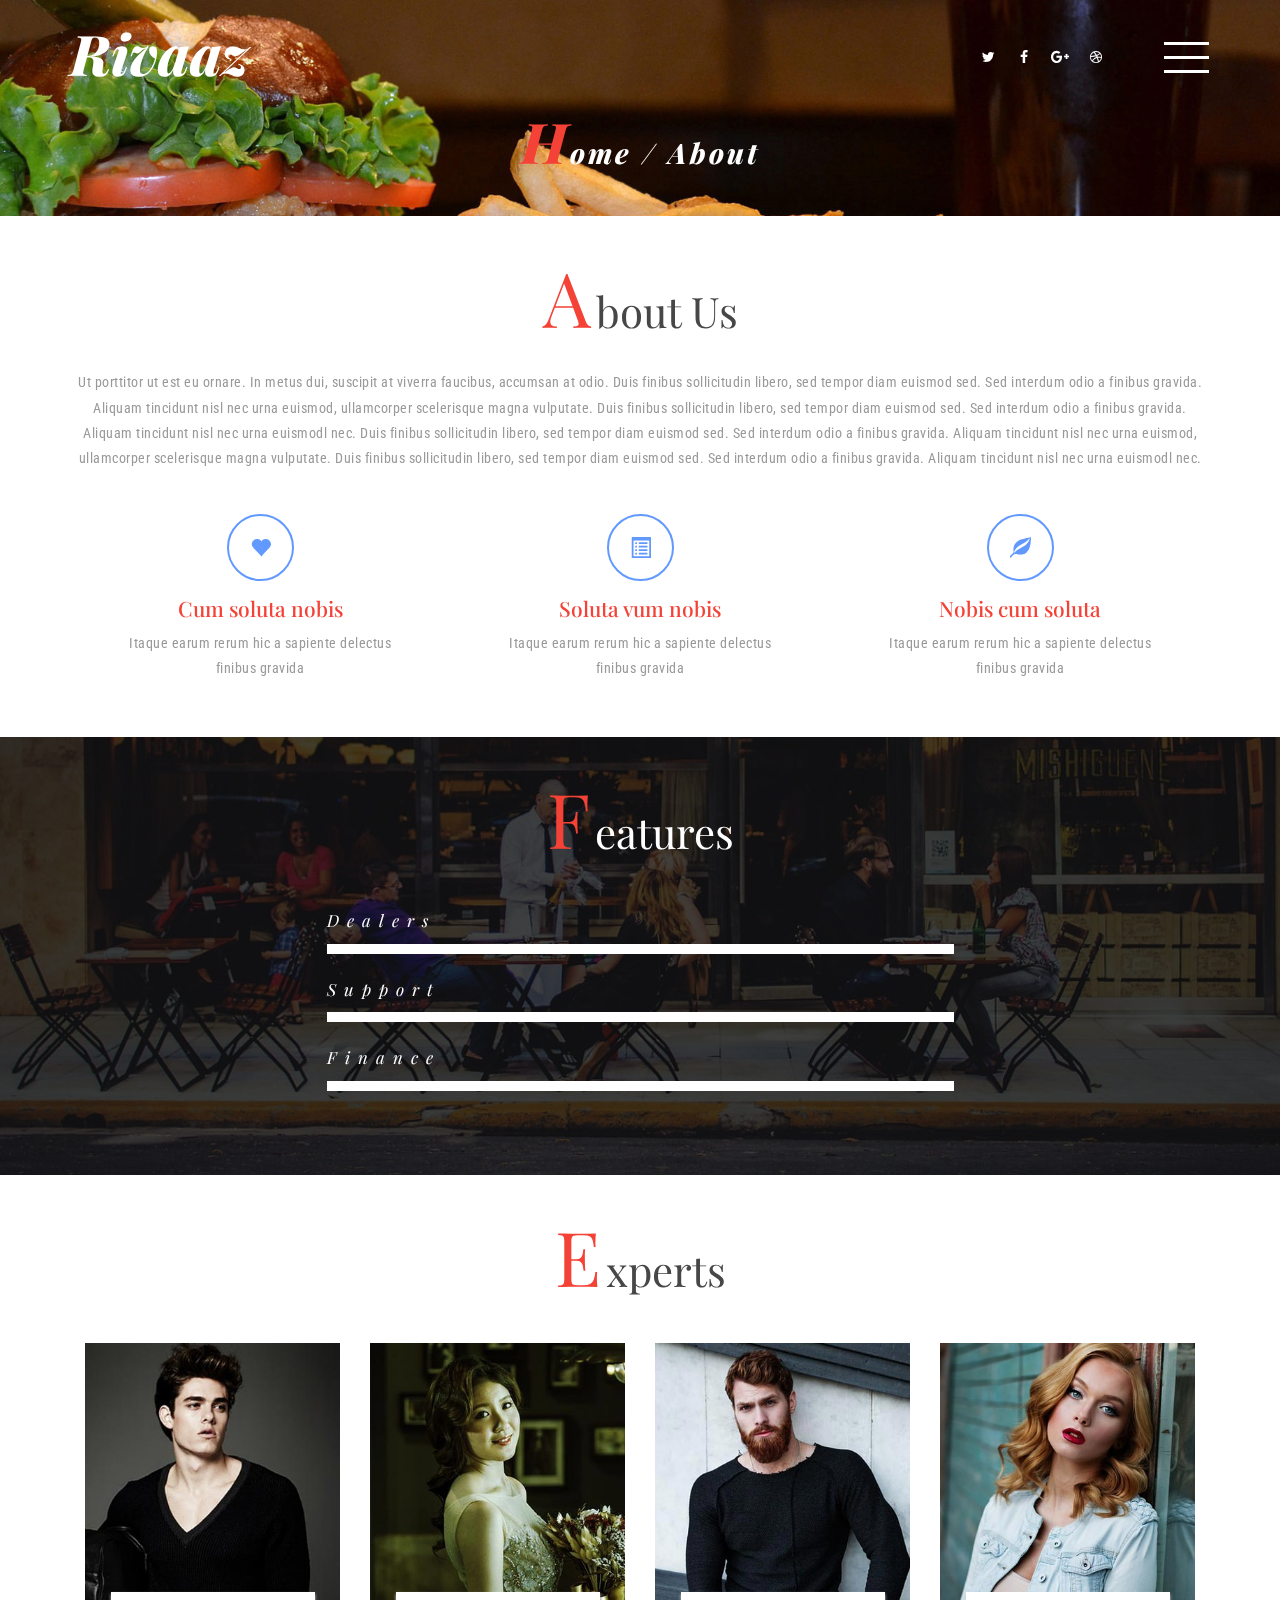
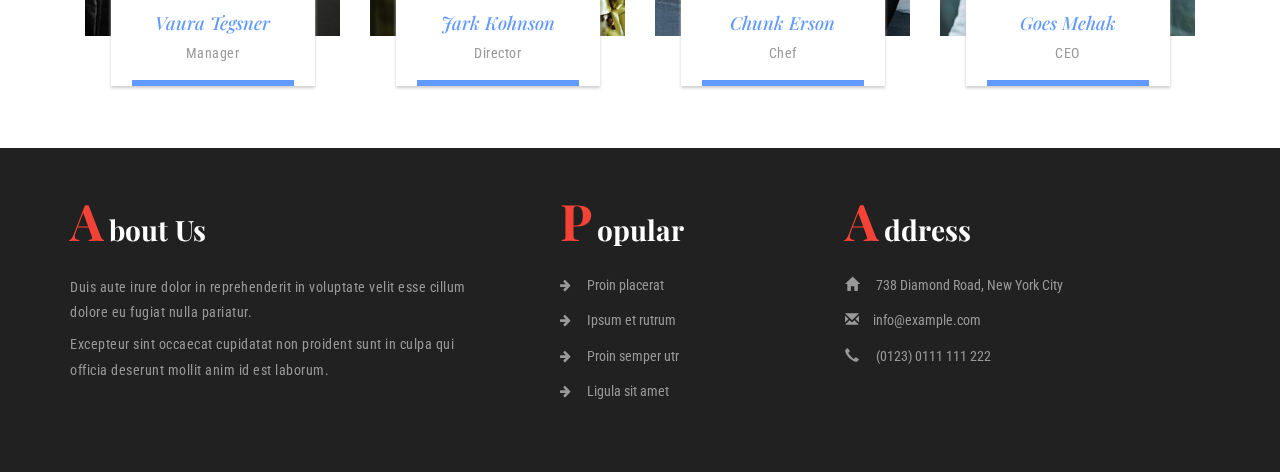
==== about.html @ 613845b3 "create pages" ====
<!DOCTYPE html>
<html lang="en">
	<head>
		<title>Welcome to Rivaaz Catering Services, | About :: Rivaaz</title>
		<meta name="viewport" content="width=device-width, initial-scale=1">
		<meta http-equiv="Content-Type" content="text/html; charset=utf-8" />
		<script type="application/x-javascript"> addEventListener("load", function() { setTimeout(hideURLbar, 0); }, false); function hideURLbar(){ window.scrollTo(0,1); } </script>

		<meta name="keywords" content="Catering Services Lucknow, Best Catering Services Lucknow, Indoor Catering Services Lucknow, Outdoor Catering Services lucknow Punjabi Food Caterers lucknow, Corporate Catering Services in lucknow, Best Catering Services, Indoor Catering Services, Outdoor Catering Services, Punjabi Food Caterers, Corporate Catering Services, Small Party Catering, Corporate Event Caterer, Small Party Catering Service in lucknow up" />
		<meta name="description" content="Best caterers in Lucknow - Rivaaz provides premium catering service in Lucknow. We are the finest catering service provider in Lucknow"/>
		<link rel="canonical" href="http://www.rivaaz.in/" />
		<meta name="twitter:card" content="summary_large_image" />
		<meta name="twitter:description" content="Best caterers in Lucknow, India - Rivaaz provides premium catering service in Lucknow, India. We are the finest catering service provider in Lucknow, India" />
		<meta name="twitter:title" content="Best Caterers Services in Lucknow | Rivaaz" />
				<!-- Custom Theme files -->
		<!-- Custom Theme files -->
		<link href="css/bootstrap.css" type="text/css" rel="stylesheet" media="all">
		<link href="css/style.css" type="text/css" rel="stylesheet" media="all">   
		<link href="css/font-awesome.css" rel="stylesheet"> <!-- font-awesome icons --> 
		<!-- //Custom Theme files --> 
		<!-- js -->
		<script src="js/jquery-2.2.3.min.js"></script>  
		<!-- //js -->
		<!-- web-fonts -->   
		<link href="//fonts.googleapis.com/css?family=Roboto+Condensed:300,300i,400,400i,700" rel="stylesheet">
		<link href="//fonts.googleapis.com/css?family=Playfair+Display:400,400i,700,700i,900,900i" rel="stylesheet">
		<!-- //web-fonts -->
	</head>
	<body> 
		<!-- banner -->
		<div class="banner">
			<!-- header -->
			<div class="header">
				<div class="container">
					<div class="logo">
						<h1><a href="index.html">Rivaaz</a></h1>
					</div> 
					<div class="menu">
						<a href="#" class="navicon"></a> 
						<div class="toggle"> 
							<ul class="toggle-menu">
								<li><a href="index.html"> Home</a></li>
								<li><a href="about.html" class="active"> About</a></li> 
								<li><a href="gallery.html"> Gallery</a></li> 
								<li><a href="codes.html"> Short Codes</a></li>
								<li><a href="icons.html"> Web Icons</a></li>
								<li><a href="contact.html"> Contact Us</a></li>
							</ul>
						</div> 
					</div>   
					<div class="social-w3licon">
						<a href="#" class="social-button twitter"><i class="fa fa-twitter"></i></a>
						<a href="#" class="social-button facebook"><i class="fa fa-facebook"></i></a> 
						<a href="#" class="social-button google"><i class="fa fa-google-plus"></i></a> 
						<a href="#" class="social-button dribbble"><i class="fa fa-dribbble"></i></a> 
					</div>
					<div class="clearfix"> </div>
				</div>
			</div>
			<!-- //header --> 
			<!-- banner-text -->
			<div class="banner-text w3labout-bnr"> 
				<div class="container">  
					<h2><a href="index.html">Home</a> / About</h2>   
				</div>
			</div>
			<!-- //banner-text -->
		</div>
		<!-- //banner -->   
		<!-- about -->
		<div class="about">
			<div class="container"> 
				<div class="w3ls-title"> 
					<h3 class="agileits-title">About us</h3>
				</div>
				<p class="about-w3text">Ut porttitor ut est eu ornare. In metus dui, suscipit at viverra faucibus, accumsan at odio. Duis finibus sollicitudin libero, sed tempor diam euismod sed. Sed interdum odio a finibus gravida. Aliquam tincidunt nisl nec urna euismod, ullamcorper scelerisque magna vulputate. 
				 Duis finibus sollicitudin libero, sed tempor diam euismod sed. Sed interdum odio a finibus gravida. Aliquam tincidunt nisl nec urna euismodl nec. 
				 Duis finibus sollicitudin libero, sed tempor diam euismod sed. Sed interdum odio a finibus gravida. Aliquam tincidunt nisl nec urna euismod, ullamcorper scelerisque magna vulputate. 
				 Duis finibus sollicitudin libero, sed tempor diam euismod sed. Sed interdum odio a finibus gravida. Aliquam tincidunt nisl nec urna euismodl nec.</p>
				<div class="services-row-agileinfo">
					<div class="col-sm-4 col-xs-4 services-w3grid">
						<span class="glyphicon glyphicon-heart hi-icon" aria-hidden="true"></span>
						<h5>Cum soluta nobis</h5>
						<p>Itaque earum rerum hic a sapiente delectus finibus gravida</p>
					</div>
					<div class="col-sm-4 col-xs-4 services-w3grid">
						<span class="glyphicon glyphicon-list-alt hi-icon" aria-hidden="true"></span>
						<h5>Soluta vum nobis</h5>
						<p>Itaque earum rerum hic a sapiente delectus finibus gravida</p>
					</div>
					<div class="col-sm-4 col-xs-4 services-w3grid">
						<span class="glyphicon glyphicon-leaf hi-icon" aria-hidden="true"></span>
						<h5>Nobis cum soluta</h5>
						<p>Itaque earum rerum hic a sapiente delectus finibus gravida</p>
					</div> 
					<div class="clearfix"> </div>
				</div> 
			 </div>
		</div>
		<!-- //about -->
		<!-- features -->
		<div class="features wthree-sub jarallax">
			<div class="container">   
				<div class="w3ls-title"> 
					<h3 class="agileits-title w3title2">Features</h3>
				</div>
				<div class='bar_group'>
					<div class='bar_group__bar thin elastic' label='dealers' value='230'></div>
					<div class='bar_group__bar thin elastic' label='support' value='130'></div>
					<div class='bar_group__bar thin elastic' label='Finance' value='160'></div>
				</div>   
			</div> 
		</div>
		<!-- //features --> 
		<!-- about-team -->
		<div class="about team">		
			<div class="container">    
				<div class="w3ls-title"> 
					<h3 class="agileits-title">Experts</h3>
				</div>
				<div class="team-row-agileinfo">
					<div class="col-md-3 col-sm-6 col-xs-6 team-grids">
						<div class="thumbnail team-agileits">
							<img src="images/t5.jpg" class="img-responsive" alt=""/>
							<div class="w3agile-caption">
								<h4>Vaura Tegsner</h4>
								<p>Manager</p> 
								<div class="social-w3licon">
									<a href="#" class="social-button twitter"><i class="fa fa-twitter"></i></a>
									<a href="#" class="social-button facebook"><i class="fa fa-facebook"></i></a> 
									<a href="#" class="social-button google"><i class="fa fa-google-plus"></i></a>  
								</div> 	
							</div> 
						</div>
					</div>
					<div class="col-md-3 col-sm-6 col-xs-6 team-grids">
						<div class="thumbnail team-agileits">
							<img src="images/t6.jpg" class="img-responsive" alt=""/>
							<div class="w3agile-caption">
								<h4>Jark Kohnson</h4>
								<p>Director</p>
								<div class="social-w3licon">
									<a href="#" class="social-button twitter"><i class="fa fa-twitter"></i></a>
									<a href="#" class="social-button facebook"><i class="fa fa-facebook"></i></a> 
									<a href="#" class="social-button google"><i class="fa fa-google-plus"></i></a>  
								</div> 	
							</div> 
						</div>
					</div>
					<div class="col-md-3 col-sm-6 col-xs-6 team-grids">
						<div class="thumbnail team-agileits">
							<img src="images/t7.jpg" class="img-responsive" alt=""/>
							<div class="w3agile-caption">
								<h4>Chunk Erson</h4>
								<p>Chef</p>						
								<div class="social-w3licon">
									<a href="#" class="social-button twitter"><i class="fa fa-twitter"></i></a>
									<a href="#" class="social-button facebook"><i class="fa fa-facebook"></i></a> 
									<a href="#" class="social-button google"><i class="fa fa-google-plus"></i></a>  
								</div> 	
							</div> 
						</div>
					</div>
					<div class="col-md-3 col-sm-6 col-xs-6 team-grids">
						<div class="thumbnail team-agileits">
							<img src="images/t8.jpg" class="img-responsive" alt=""/>
							<div class="w3agile-caption">
								<h4>Goes Mehak</h4>
								<p>CEO</p>	
								<div class="social-w3licon">
									<a href="#" class="social-button twitter"><i class="fa fa-twitter"></i></a>
									<a href="#" class="social-button facebook"><i class="fa fa-facebook"></i></a> 
									<a href="#" class="social-button google"><i class="fa fa-google-plus"></i></a>  
								</div> 
							</div> 
						</div>
					</div>
					<div class="clearfix"> </div>
				</div>
			</div>
		</div>
		<!-- //about-team -->  
		<!-- footer -->
		<div class="footer">
			<div class="container">
				<div class="col-md-5 col-sm-5 agileinfo_footer_grid">
					<h3 class="agileits-title">About Us</h3>
					<p>Duis aute irure dolor in reprehenderit in voluptate velit esse cillum dolore eu 
						fugiat nulla pariatur. <span>Excepteur sint occaecat cupidatat non proident 
						sunt in culpa qui officia deserunt mollit anim id est laborum.</span></p>
				</div>
				<div class="col-md-3 col-sm-3 agileinfo_footer_grid mid-w3l nav2">
					<h3 class="agileits-title">Popular</h3>
					<ul>
						<li><a href="#myModal" data-toggle="modal"><i class="fa fa-arrow-right"></i> Proin placerat</a></li>
						<li><a href="#myModal" data-toggle="modal"><i class="fa fa-arrow-right"></i> Ipsum et rutrum</a></li>
						<li><a href="#myModal" data-toggle="modal"><i class="fa fa-arrow-right"></i> Proin semper utr</a></li>
						<li><a href="#myModal" data-toggle="modal"><i class="fa fa-arrow-right"></i> Ligula sit amet</a></li>
					</ul>
				</div>
				<div class="col-md-4 col-sm-4 agileinfo_footer_grid">
					<h3 class="agileits-title">Address</h3>
					<ul>
						<li><span class="glyphicon glyphicon-home" aria-hidden="true"></span> 738 Diamond Road, New York City</li>
						<li><span class="glyphicon glyphicon-envelope" aria-hidden="true"></span><a href="mailto:info@example.com">info@example.com</a></li>
						<li><span class="glyphicon glyphicon-earphone" aria-hidden="true"></span> (0123) 0111 111 222</li>
					</ul>
				</div> 
				<div class="clearfix"> </div>
				<!-- <div class="w3agile_footer_copy">
					<p>© 2017 Dine. All rights reserved | Design by <a href="http://w3layouts.com/" target="_blank">W3layouts.</a></p>
				</div> -->
			</div>
		</div>
		<!-- //footer -->
		<!-- modal-about -->
		<div class="modal bnr-modal fade" id="myModal" tabindex="-1" role="dialog">
			<div class="modal-dialog" role="document">
				<div class="modal-content">
					<div class="modal-header">
						<button type="button" class="close" data-dismiss="modal" aria-label="Close"><span aria-hidden="true">&times;</span></button>						
					</div> 
					<div class="modal-body modal-spa">
						<img src="images/g2.jpg" class="img-responsive" alt=""/>
						<div class="modal-w3lstext">
							<h4>Blanditiis deleniti</h4>
							<p>Lorem ipsum dolor sit amet, consectetur adipiscing elit. Cras rutrum iaculis enim, non convallis felis mattis at. Donec fringilla lacus eu pretium rutrum. Cras aliquet congue ullamcorper. Etiam mattis eros eu ullamcorper volutpat. Proin ut dui a urna efficitur varius. uisque molestie cursus mi et congue consectetur adipiscing elit cras rutrum iaculis enim, Lorem ipsum dolor sit amet, non convallis felis mattis at. Maecenas sodales tortor ac ligula ultrices dictum et quis urna. Etiam pulvinar metus neque, eget porttitor massa vulputate in. Fusce lacus purus, pulvinar ut lacinia id, sagittis eumi.</p>
						</div> 
					</div> 
				</div>
			</div>
		</div>
		<!-- //modal-about -->  
		<!-- bars-js -->   
		<script src="js/bars.js"></script>
		<!-- //bars-js --> 
		<!-- menu-js -->
		<script>
			$('.navicon').on('click', function (e) {
			  e.preventDefault();
			  $(this).toggleClass('navicon--active');
			  $('.toggle').toggleClass('toggle--active');
			});
		</script> 
		<!-- //menu-js -->
		<!-- jarallax -->  
		<script src="js/SmoothScroll.min.js"></script> 
		<script src="js/jarallax.js"></script> 
		<script type="text/javascript">
			/* init Jarallax */
			$('.jarallax').jarallax({
				speed: 0.5,
				imgWidth: 1366,
				imgHeight: 768
			})
		</script>  
		<!-- //jarallax --> 
		<!-- start-smooth-scrolling --> 
		<script type="text/javascript" src="js/move-top.js"></script>
		<script type="text/javascript" src="js/easing.js"></script>	
		<script type="text/javascript">
				jQuery(document).ready(function($) {
					$(".scroll").click(function(event){		
						event.preventDefault();
				
				$('html,body').animate({scrollTop:$(this.hash).offset().top},1000);
					});
				});
		</script>
		<!-- //end-smooth-scrolling -->	 
		<!-- smooth-scrolling-of-move-up -->
		<script type="text/javascript">
			$(document).ready(function() {
				/*
				var defaults = {
					containerID: 'toTop', // fading element id
					containerHoverID: 'toTopHover', // fading element hover id
					scrollSpeed: 1200,
					easingType: 'linear' 
				};
				*/
				
				$().UItoTop({ easingType: 'easeOutQuart' });
				
			});
		</script>
		<!-- //smooth-scrolling-of-move-up -->  		
		<!-- Bootstrap core JavaScript
	    ================================================== -->
	    <!-- Placed at the end of the document so the pages load faster -->
	    <script src="js/bootstrap.js"></script>
	</body>
</html>
---- css/style.css ----
/*--
Author: W3layouts
Author URL: http://w3layouts.com
License: Creative Commons Attribution 3.0 Unported
License URL: http://creativecommons.org/licenses/by/3.0/
--*/
body{
	margin:0;
	font-family: 'Roboto Condensed', sans-serif; 
	background: #fff;  
}
body a{
	transition: 0.5s all;
	-webkit-transition: 0.5s all;
	-moz-transition: 0.5s all;
	-o-transition: 0.5s all;
	-ms-transition: 0.5s all;
	text-decoration:none;
	outline:none;
}
h1,h2,h3,h4,h5,h6{
	margin:0; 
	font-family: 'Playfair Display', serif;
}
p{
	margin:0;
}
ul,label{
	margin:0;
	padding:0;
}
body a:hover,body a:focus{
	text-decoration:none;
	outline: none;
} 
/*-- banner --*/  
.banner{ 
	background:url(../images/1.jpg)no-repeat center center;
	-webkit-background-size:cover;
	-moz-background-size:cover;
	background-size:cover;    
	position:relative;
} 
.header {
    padding-top:2.5em;
}
.header .container { 
    position: relative;
}
.menu, .social-w3licon {
    margin-top: 1em;
}
/*-- menu-navigation --*/
.menu {
    position: absolute;
    z-index: 9999;
    right: 15px;
}
.menu .navicon {
    background: transparent;
    position: relative;
    height: 46px;
    width: 46px;
    display: block;
    z-index: 9999;
    -webkit-transition: linear 0.5s all;
    -moz-transition: linear 0.5s all;
	-ms-transition: linear 0.5s all;
	-o-transition: linear 0.5s all;
    transition: linear 0.5s all;
	outline: none;
}
.menu .navicon:before, .menu .navicon:after {
	background: #fff;
	-webkit-backface-visibility: hidden;
	backface-visibility: hidden;
	content: "";
	height: 3px;
	left: 0;
	-webkit-transition: 0.8s ease;
	-moz-transition: 0.8s ease;
	-o-transition: 0.8s ease;
	-ms-transition: 0.8s ease;
	transition: 0.8s ease;
	width: 45px;
} 
.menu .navicon:before {
	-moz-box-shadow: #fff 0 14px 0 0;
	-o-box-shadow: #fff 0 14px 0 0;
	-ms-box-shadow: #fff 0 14px 0 0;
	-webkit-box-shadow: #fff 0 14px 0 0;
	box-shadow: #fff 0 14px 0 0;
	position: absolute;
	top: 0;
} 
.menu .navicon:after {
	position: absolute;
	top: 28px;
} 
.menu .navicon--active { 
	-webkit-transition: linear 0.5s all;
	-moz-transition: linear 0.5s all; 
	-moz-transition: linear 0.5s all; 
	-o-transition: linear 0.5s all;
	transition: linear 0.5s all;
} 
.menu .navicon--active:before {
	-moz-box-shadow: transparent 0 0 0 0;
	-ms-box-shadow: transparent 0 0 0 0;
	-o-box-shadow: transparent 0 0 0 0;
	-webkit-box-shadow: transparent 0 0 0 0;
	box-shadow: transparent 0 0 0 0;
	top: 15px;
	-webkit-transform: rotate(225deg);
	-ms-transform: rotate(225deg);
	-moz-transform: rotate(225deg);
	-o-transform: rotate(225deg);
	transform: rotate(225deg);
}
.menu .navicon--active:after {
	top: 15px;
	-webkit-transform: rotate(315deg);
	-ms-transform: rotate(315deg);
	-moz-transform: rotate(315deg);
	-o-transform: rotate(315deg);
	transform: rotate(315deg);
} 
.menu .toggle {
    display: block;
    position: absolute;
	right: 0;
    width: 250px;
    background-color: #FFF;
    padding: 2em 3em;
    opacity: 0;
    -webkit-transition: ease 0.5s all;
    -moz-transition: ease 0.5s all;
    transition: ease 0.5s all;
    -webkit-transform: translateY(-200%);
    -moz-transform: translateY(-200%);
    -o-transform: translateY(-200%);
    -ms-transform: translateY(-200%);
    -ms-transform: translateY(-200%);
    transform: translateY(-200%);
    z-index: 99999;
    -webkit-box-shadow: 0px 0px 7px #696868;
    -moz-box-shadow: 0px 0px 7px #696868;
    box-shadow: 0px 0px 7px #696868;
}
.menu .toggle--active { 
	opacity: 1;
	-webkit-transition: 0.5s all;
	-moz-transition: 0.5s all; 
	transition: 0.5s all;
	-webkit-transform: translateY(0);
	-ms-transform: translateY(0);
	-o-transform: translateY(0);
	-moz-transform: translateY(0);
	transform: translateY(0); 
} 
.menu .toggle-menu li {
    display: block;
    margin: 10px auto;
    text-align: center;
}
.menu .toggle-menu li a {
    text-decoration: none;
    color: #333;
    display: inline-block;
    text-align: center;
    font-size: 1.2em;
    text-transform: uppercase; 
    -webkit-transition:0.5s all;
    -moz-transition:0.5s all;
    transition:0.5s all;
    font-weight: 400;
    padding: 5px 0;
    margin: 0 auto;
}  
.menu .toggle-menu li a:hover,.menu .toggle-menu li a.active{
	color:#6199ff;
	border-bottom-color:#20B2AA;
	-webkit-transition: 0.5s all;
	-moz-transition: 0.5s all; 
	transition: 0.5s all;
	-webkit-transform: scale(1.2);
	-ms-transform: scale(1.2);
	-moz-transform: scale(1.2);
	-o-transform: scale(1.2);
	transform: scale(1.2);
	font-weight: 700;
}
/*-- //menu-navigation --*/
.logo {
    float: left;
    text-align: center; 
}
.logo h1 {
    font-size: 4em;
    color: #fff;
    font-style: italic;
    font-weight: 800;
}
.logo h1 a,.logo h1 a:hover{
    color: #FFFFFF;
	text-decoration: none;
	outline:none;
} 
/*-- social-icons --*/
.social-w3licon {
    float: right;
	margin-right: 7em;
} 
.social-w3licon a {
    font-size: 1em;
    color: #fff;
    margin: 0 0.1em;
    display: inline-block;
    -webkit-transition: .5s all;
    -moz-transition: .5s all;
    transition: .5s all;
    width: 30px;
    height: 30px;
    line-height: 2.1em;
    border: 1px dashed transparent;
    text-align: center;
}
.social-w3licon a:hover {
	border-color: #fff;
	-webkit-border-radius: 50%;
	-moz-border-radius: 50%; 
    border-radius: 50%;
}
/*-- //social-icons --*/ 
/*-- banner-text --*/ 
.banner-text {
    padding:13em 0 18em;
    text-align: center;
}
.banner-w3lstext {
    margin: 0 auto;
    display: inline-block;
    padding: 2em;
    background: rgba(0, 0, 0, 0.73);
} 
.banner-text h2 {
    font-size: 6em;
    color: #fff;
    text-align: center;
    font-style: italic;
    font-weight: 800;
    position: relative;
    letter-spacing: 3px;
    line-height: 1.5em;
}
.banner-text h2 span {
    font-size: .2em;
    color: #fff;
    font-style: italic;
    font-weight: 300;
    letter-spacing: 7px;
    position: absolute;
    top: -13%;
    right: 6%;
    font-family: 'Playfair Display', serif;
}
.banner-text h2:after {
    content: '';
    background: url(../images/line.png)repeat 0px 0px;
    background-size: 52%;
    width: 100%;
    height: 5px;
    position: absolute;
    bottom: -8px;
    left: 0;
    display: block;
}  
.banner-text h2:first-letter {
    font-size: 2em;
    color: #fff;
    margin-right: -20px;
} 
.banner-text p {
    font-size: 0.9em;
    color: #fff;
    text-align: center;
    line-height: 2em;
    margin: 2em 0 0;
    font-weight: 300;
    letter-spacing: 2px;
}
/*-- //banner --*/  
/*-- welcome--*/
.welcome-grid{
	padding:0;
}
p { 
    color: #999; 
    font-size: 1em;
    letter-spacing: 0.5px; 
	line-height: 1.8em;
}
.welcome-grid-left {
    padding: 5em 0 6em;
}
.welcome-grid-left h3{
	font-size:2.5em;
	color:#474747;
	margin:0;
	line-height:1.5em;
	text-transform:capitalize;
}
.welcome-grid-left h3 span {
    color: #F44336;
} 
.welcome-grid-left p{
	margin:1em 0 1.5em; 
	width: 70%;
}
.more a {
    padding: .7em 2em;
    border: 1px solid #6199ff;
    font-size: 1em;
    color: #6199ff;
    text-decoration: none;
	display: inline-block;
}
.more a:hover {
    color: #fff;
    background: #6199ff;
}
/*-- reservation --*/
.agileits_reservation {
    margin: -5em auto 0;
    z-index: 999;
    background: #fff;
    padding: 3em;
	-webkit-box-shadow: 0px 1px 8px 0px rgba(24, 24, 23, 0.42);
	-moz-box-shadow: 0px 1px 8px 0px rgba(24, 24, 23, 0.42); 
    box-shadow: 0px 1px 8px 0px rgba(24, 24, 23, 0.42);
}
.agileits_reservation input[type="text"], select#country, select#country1, .phone_email1 input[type="email"] {
    width: 100%;
    color: #9F9F9F;
    font-size: 1em;
    padding: 10px 10px 10px 35px;
    outline: none;
    background: #F8F8F8;
    border: 1px solid #ccc;
}
.phone_email1{
	float:right;
}
.phone_email{
	float:left;
}
.phone_email,.phone_email1{
	width:48.5%;
	margin: 1.8em 0;
} 
.cuisine,.book_date,.section_room,.phone_email,.phone_email1 {
    position: relative;
}
.span1_of_1{
	float: left;
	list-style:none;
	width:30.9%;
}
.span1_of_1:nth-child(2) {
    margin: 0 1em;
}
.agileits_reservation span.glyphicon{
    position: absolute;
    color: #555;
    font-size: 0.9em;
    top: 1.2em;
    left: 1em;
}
.date_btn{
	margin:2em 0 0;
}
.date_btn input[type="submit"] {
    text-transform: capitalize;
    width: 100%;
    background: #6199ff;
    color: #ffffff;
    padding: 12px 0;
    border: none;
    font-size: 1em;
    outline: none;
    font-weight: 600;
    font-family: 'Playfair Display', serif;
    letter-spacing: 4px;
	-webkit-transition:.5s all;
	-moz-transition:.5s all; 
	transition:.5s all;
}
.date_btn input[type="submit"]:hover{
	background: #212121;
	color:#fff;
}   
/*-- //reservation --*/
/*-- //welcome--*/
/*-- about--*/
.about, .menu-form,.footer,.features,.team,.codes,.contact,.gallery{
    padding: 5em 0;
}
.w3ls-title {
    text-align: center;
}
h3.agileits-title {
    font-size: 3em;
    color: #474747;
    text-align: center;
    font-weight: 400;
    position: relative;
    margin-bottom: 0.8em;
    display: inline-block;
	text-transform:capitalize;
	line-height: 1.2em;
}
h3.agileits-title:first-letter {
    font-size: 1.8em;
    color: #F44336;
    margin-right:5px;
    font-style: inherit;
}
p.about-w3text {
    text-align: center;  
} 
/*-- services --*/
.services-row-agileinfo {
    margin-top: 3em;
	text-align:center;
}
.services-w3grid h5 {
    font-size: 1.5em;
    margin: 0.8em 0 .5em;
    color: #F44336; 
}
.services-w3grid p {
    margin: 0 3em;
}  
/*-- Effect 1 --*/
.services-w3grid span {
    font-size: 1.5em;
    color: #6199ff;
    display: inline-block; 
    text-decoration: none;
    z-index: 1;
    padding: 1em;
	background:#fff;
    border: 2px solid;
	-webkit-border-radius: 50%;
	-moz-border-radius: 50%;
	-o-border-radius: 50%;
	-ms-border-radius: 50%;
    border-radius: 50%;
    -webkit-transition: .5s all;
    -moz-transition: .5s all;
    -ms-transition: .5s all;
    -o-transition: .5s all;
    transition: .5s all;
}
.hi-icon:after { 
    position: absolute;
    width: 100%;
    height: 100%;
	-webkit-border-radius: 50%;
	-moz-border-radius: 50%;
	-o-border-radius: 50%;
	-ms-border-radius: 50%;
    border-radius: 50%;
    content: '';
    -webkit-box-sizing: content-box;
    -moz-box-sizing: content-box;
    box-sizing: content-box;
	top: -8px;
    left: -8px;
    padding: 8px;
    z-index: -1;
    opacity: 0;
	-webkit-box-shadow:3px 3px #6199ff;
	-moz-box-shadow:3px 3px #6199ff;
	-ms-box-shadow:3px 3px #6199ff;
	-o-box-shadow:3px 3px #6199ff;
	box-shadow:3px 3px #6199ff;
    -webkit-transform: rotate(-90deg);
    -moz-transform: rotate(-90deg);
    -ms-transform: rotate(-90deg);
    transform: rotate(-90deg);
    -webkit-transition: opacity 0.2s, -webkit-transform 0.2s;
    -moz-transition: opacity 0.2s, -moz-transform 0.2s;
    transition: opacity 0.2s, transform 0.2s;
} 
.services-w3grid:hover .hi-icon:after {
    opacity: 1;
    -webkit-transform: rotate(0deg);
    -moz-transform: rotate(0deg);
    -ms-transform: rotate(0deg);
    transform: rotate(0deg);
}
.services-w3grid  span.hi-icon:before { 
    -webkit-transition:.5s all;
	-moz-transition:.5s all;
	-ms-transition:.5s all;
	-o-transition:.5s all;
	transition:.5s all;
}
.services-w3grid:hover span.hi-icon:before {
    -webkit-transform: scale(1);
    -moz-transform: scale(1);
    -ms-transform: scale(1);
    transform: scale(1.2);
    opacity: 1;
    display: inline-block; 
}
/*-- //Effect 1 --*/ 
/*-- //about--*/ 
/*-- wthree-slid --*/ 
.wthree-slid-left {
    padding: 0;
}
.wthree-slid-left iframe {
    width: 100%;
    min-height:474px;
    border: none;
} 
.wthree-slid-right {
    padding: 5em 7em;
	background: #6199ff;
}
.wthree-slid-right h3 {
    font-size: 1.5em;
    line-height: 1.6em;
    color: #000;
    font-style: italic;
}
.wthree-slid-right h4 {
    font-size: 2.2em;
    color: #000;
    margin-bottom: 0.5em;
    letter-spacing: 3px;
    font-style: italic;
}
.wthree-slid-right h5 {
    font-size: 1.1em;
    color: #fff;
    line-height: 2.2em; 
    font-weight: 300;
	letter-spacing: 2px;
}
.wthree-slid-right h5 span.glyphicon {
    font-size: 0.9em;
    margin-right: 0.5em;
}
/*-- stats --*/ 
.stats-info.agileits-w3layouts {
    margin-top: 2em;
}
.stats-grid {
	text-align: left;
	padding-left:0;
}   
.stats-info h6 {
    font-weight: 100;
    letter-spacing: 4px;
    font-size: 1em;
    color: #fff;
}
.numscroller {
    font-size: 2.5em;
    font-weight: 300;
    color: #fff;
    margin: 0.8em 0 0;
    text-align: left;
}
/*-- //stats --*/ 
/*-- //wthree-slid --*/
/*-- specials --*/
.specials {
    padding: 1em 0 0;
}
.g1 {
	position: relative;
	display: block;
	overflow:hidden;
}  
.agile-caption {
    position: absolute;
    width: 65%;
    right: 0;
    top: 0px;
    z-index: 999;
    background: rgba(5, 5, 3, 0.78);
    padding: 1.5em 1em;
    -webkit-transition: all 0.5s;
    -moz-transition: all 0.5s;
    -o-transition: all 0.5s;
    -ms-transition: all 0.5s;
    transition: all 0.5s;
}
.agile-caption h4 {
    font-size: 2em;
    color: #6199ff;
    margin-bottom: 0.4em;
}
.agile-caption span {
    font-size: 1em;
    color: #fff;
    font-weight: 300;
    letter-spacing: 1px;
}
.g1:hover .agile-caption {
	display: block;  
	padding: 3em 1em;
}  
#owl-demo .item img { 
    width: 100% !important;
	-webkit-transition: all 0.5s;
    -moz-transition: all 0.5s;
    -o-transition: all 0.5s;
    -ms-transition: all 0.5s;
	transition: all 0.5s;
}
.g1:hover  img { 
	-webkit-transform: scale(1.3);
	-moz-transform: scale(1.3);
	-o-transform: scale(1.3);
	-ms-transform: scale(1.3);
	transform: scale(1.3);
}
/*-- //specials --*/  
/*-- menu-form --*/ 
.menu-info {
    text-align: right;
    width: 65%;
    margin:2em auto 1em;
}
.tab-info {
    margin-top: 3em;
}
.menu-info .nav-tabs {
    padding-bottom: 1em;
	text-align: center;
    border-bottom: 1px solid #eaeaea;
}   
.nav-tabs > li {
    margin: 0 1em;
    display: inline-block;
    outline: none;
    float: none;
}
.nav-tabs > li > a {
    border: none;
    font-family: 'Playfair Display', serif;
    font-size: 1.2em;
    padding: .5em 1.2em;
    color: #000;
    text-transform: capitalize;
    font-weight: 500;
    letter-spacing: 2px;
    font-style: italic;
    -webkit-transition: .5s all;
    -moz-transition: .5s all;
    transition: .5s all;
}
.menu-info .nav > li > a:hover, .menu-info .nav > li > a:focus,.menu-info .nav-tabs > li.active > a, .menu-info .nav-tabs > li.active > a:hover, .menu-info .nav-tabs > li.active > a:focus {
    text-decoration: none;
    background-color: #6199ff;
    color: #fff;
	border: none;
} 
.menu-grids.menu-grids-mdl {
    margin: 3em 0;
}  
.menu-right{
	float:left;
}
.menu-left {
    float: left;
    text-align: left;
    width: 70%;
    margin-left: 2em;
}
.menu-form h4 {
    font-size: 1.3em;
    color: #f44336;
    font-style: italic;
    letter-spacing: 6px;
}
.menu-form p {
    margin:0.8em 0 0 auto;
    line-height: 1.5em;
}
.menu-form h5 {
    font-size: 1.5em;
    color: #6199ff;
    border: 1px solid #6199ff;
    padding: 1.1em 0.8em;
    display: inline-block;
    letter-spacing: 2px;
    -webkit-border-radius: 50%;
    border-radius: 50%;
    -moz-border-radius: 50%;
    font-family: 'Roboto Condensed', sans-serif;
}
.menu-grids:hover h5 {
    background: #6199ff;
    color: #fff;
    -webkit-transform: rotatey(360deg);
    transform: rotatey(360deg);
    -moz-transform: rotatey(360deg);
    -o-transform: rotatey(360deg);
    -ms-transform: rotatey(360deg);
    -webkit-transition: 0.5s all;
    transition: 0.5s all;
    -moz-transition: 0.5s all;
} 
/*-- //menu-form--*/
/*-- footer --*/
.footer{
	background:#212121;
}
.agileinfo_footer_grid h3.agileits-title {
	font-size: 2em;
    color:#fff; 
	font-weight: 700;
	margin-bottom: 1em;
	text-transform:capitalize;
}
.agileinfo_footer_grid ul li {
    list-style-type: none;
    margin-bottom: 1.1em;
    font-size: 1em;
    color: #999;
} 
.agileinfo_footer_grid ul li  i.fa{
    font-size: .9em;
    margin-right: 1em;
}
.agileinfo_footer_grid ul li span{
	margin-right: 1em;
}
.agileinfo_footer_grid ul li a{
	color:#999;
	text-decoration:none;
}
.agileinfo_footer_grid ul li a:hover{
	color:#6199ff;
}  
.w3agile_footer_copy {
    padding-top: 2em;
    border-top: 1px solid #606060;
    text-align: center;
    margin-top: 2em;
}
.w3agile_footer_copy p{   
	letter-spacing: 2px;
}
.w3agile_footer_copy p a{
	color:#6199ff;
	text-decoration:none;
}
.w3agile_footer_copy p a:hover{
	color:#999;
}
.agileinfo_footer_grid:nth-child(1) {
    padding: 0 5em 0 0;
} 
.agileinfo_footer_grid p span{
	display:block;
	margin:0.5em 0 0;
}
/*-- //footer --*/
/*-- bottom-to-top --*/
#toTop {
    display: none;
    text-decoration: none;
    position: fixed;
    bottom: 24px;
    right: 3%;
    overflow: hidden;
    z-index: 999;
    width: 32px;
    height: 32px;
    border: none;
    text-indent: 100%;
    background: url(../images/move-top.png) no-repeat 0px 0px;
}
#toTopHover {
    width: 32px;
    height: 32px;
	display: block;
	overflow: hidden;
	float: right;
	opacity: 0;
	-moz-opacity: 0;
	filter: alpha(opacity=0);
}
/*-- //bottom-to-top --*/
/*-- about-modal --*/
.modal-open .modal {
    background: rgba(0, 0, 0, 0.48);
}
.modal-body {
    padding: 0 ;
}
.modal-w3lstext {
    padding: 2em;
}
.modal-dialog {
    margin: 3em auto;
} 
.modal-body.modal-spa img {
    width: 100%;
}
.modal-body h4 {
    font-size: 1.5em;
    color: #F44336;
    letter-spacing: 6px;
    font-weight: 300;
    margin: 0 0 .5em;
    font-style: italic;
}
.bnr-modal .modal-header {
    border: none;
    min-height: 2.5em;
    padding: 0.5em 2em 0;
}
.bnr-modal button.close {
    color: #F44336;
    opacity: .9;
    font-size: 2.5em;
	outline:none;
} 
/*-- //about-modal --*/ 
/*-- about-page --*/ 
.banner-text.w3labout-bnr {
    padding: 4em 0;
}
.banner-text.w3labout-bnr h2 {
    font-size: 2em;
    letter-spacing: 3px;
	border:none;
}
.banner-text.w3labout-bnr h2:after { 
    display:none
} 
.banner-text.w3labout-bnr h2:first-letter { 
    margin-right: 0;
	color:#f44336;
}
.banner-text.w3labout-bnr h2 a{
    color: #fff;
} 
.banner-text.w3labout-bnr h2 a:hover {
    color: #f44336;
} 
/*-- //about-page --*/ 
/*-- features --*/ 
.features {
    background: url(../images/bg.jpg)no-repeat center 0px;
    background-size: cover;
    text-align: center;
	background-size: cover;
    -webkit-background-size: cover;
    -moz-background-size: cover;
    -o-background-size: cover;
    -ms-background-size: cover; 
    position: relative;
}
.wthree-sub:before {
    content: '';
    background: rgba(0, 0, 0, 0.69);
    width: 100%;
    height: 100%;
    position: absolute;
    left: 0;
    top: 0;
}
h3.agileits-title.w3title2 {
    color: #fff;
}
.services_bottom_grid_left1 {
    position: absolute;
    bottom: 0%;
    left: 20%;
}
.services_bottom_grid_right {
    text-align: left;
}
/*-- bars --*/
.bar_group__bar.thin::before, .bar_group__bar.thick::before {
	display: block;
	content: '';
	position: absolute;
	z-index: -1;
} 
.bar_group__bar.thin::before {
	width: 100%;
	height: 10px;
	background: #fff;
} 
.bar_group__bar.thin {
	width: 0%;
	height: 10px;
	background: #6199ff;
	margin-bottom: 20px;
	-webkit-transition: width 1s;
	-moz-transition: width 1s; 
	transition: width 1s;
}
.bar_group {
    position: relative;
    z-index: 1;
    margin-top: 4em;
    width: 55%;
    margin: 1em auto 2em;
    text-align: left;
}
.bar_group__bar.thin:last-child {
    margin-bottom: 0;
}
p.b_label {
    text-transform: capitalize;
    color: #fff;
    margin-bottom: .5em;
    font-family: 'Playfair Display', serif;
    font-style: italic;
    font-size: 1.2em;
    letter-spacing: 8px;
}
/*-- //bars --*/
/*-- //features --*/
/*-- about-team --*/
.team-row-agileinfo {
    margin: 1em 0 4em;
}
.thumbnail.team-agileits {
    border: none;
    text-align: center;
    border-radius: 0;
    position: relative;
    margin: 0;
    padding: 0;
}
.team .w3agile-caption {
    padding: 1.5em;
    position: absolute;
    bottom: -17%;
    background: #fff;
    width: 80%;
    left: 10%;
    z-index: 9;
	-webkit-box-shadow: 0px 2px 3px #ccc;
	-moz-box-shadow: 0px 2px 3px #ccc; 
    box-shadow: 0px 2px 3px #ccc;
	height: 32%;
	-webkit-transition: .5s all;
	-moz-transition: .5s all; 
	transition: .5s all;
	overflow: hidden;
}
.team h4 {
    color: #6199ff;
    font-size: 1.4em;
    margin-bottom: 0.4em;
    font-style: italic;
}
.team .social-w3licon {
    padding: 0.5em; 
    background: #6199ff;
    float: none;
    z-index: 0;
	-webkit-transition: .5s all;
	-moz-transition: .5s all; 
	transition: .5s all;
	margin:1em 0 0;
}
.thumbnail.team-agileits:hover  .social-w3licon { 
	margin:0.5em 0  0;
	background: #333;	
}
.thumbnail.team-agileits:hover .w3agile-caption {
    height: 50%;
}
/*-- //about-team --*/
/*-- gallery --*/
.w3layouts_gallery_grid1{
    margin:3em 0 0;
} 
.column .w3_agile_gallery_effect{
	position: relative; 
}
.agileits_w3layouts_gallery_grid1.hover14 {
    padding: 1em 0;
}
a.sb {
    display: block;
}
.hover14 figure {
	overflow: hidden;
	position: relative;
}
.hover14 figure::before {
	position: absolute;
	top: 0;
	left: -75%;
	z-index: 2;
	display: block;
	content: '';
	width: 50%;
	height: 100%;
	background: -webkit-linear-gradient(left, rgba(255,255,255,0) 0%, rgba(255,255,255,.3) 100%);
	background: linear-gradient(to right, rgba(255,255,255,0) 0%, rgba(255,255,255,.3) 100%);
	-webkit-transform:skewX(-17deg);
	-moz-transform: skewX(-17deg);
	-o-transform: skewX(-17deg);
	-ms-transform: skewX(-17deg);
	transform: skewX(-17deg);
}
.hover14 figure:hover::before {
	-webkit-animation: shine .95s;
	-moz-animation: shine .95s; 
	animation: shine .95s;
}
@-webkit-keyframes shine {
	100% {
		left: 125%;
	}
}
@keyframes shine {
	100% {
		left: 125%;
	}
}
/*-- //gallery --*/
/*-- contact --*/ 
.contact-grid {
    padding: 2.5em;
    border: 8px solid #6199ff;
}
.contact-grid h4 { 
    font-size: 2em;
    color: #6199ff;
    margin-bottom: 1em;
	font-style:italic;
}
.contact input[type="text"], .contact input[type="email"], .contact textarea {
    width: 100%;
    color: #555;
    background: #fff;
    outline: none;
    font-size: 1em;
    padding: .7em 1em;
    margin-bottom: 1em;
    border: solid 1px #ddd;
    -webkit-appearance: none;
    border-radius: 3px;
    -webkit-border-radius: 3px;
    -moz-border-radius: 3px;
}
.contact textarea {
    resize: none;       
    min-height:12.2em;   
}
.contact input[type="submit"] {
    outline: none;
    color: #fff;
    padding: .6em 3em;
    font-size: 1em;
    font-weight: 700;
    text-transform: uppercase;
    -webkit-appearance: none;
    background: #6199ff;
    border: solid 1px #6199ff;
    border-radius: 3px;
    -webkit-border-radius: 3px;
    -moz-border-radius: 3px;
    transition: 0.5s all;
    -webkit-transition: 0.5s all;
    -o-transition: 0.5s all;
    -moz-transition: 0.5s all;
    -ms-transition: 0.5s all;
}
.contact input[type="submit"]:hover{
	background: none; 
	color:#6199ff;
}
.contact ::-webkit-input-placeholder{
	color:#555 !important;
}  
.address-left {
    padding: 0;
    text-align: center;
} 
.contact-w3lsright iframe {
    width: 100%;
    min-height: 540px;
    border: 8px solid #6199ff;
    margin-bottom: -.5em; 
}
/*-- //contact --*/
/*-- pages --*/ 
.well {
    font-weight: 300;
    font-size: 14px;
}
.list-group-item {
    font-weight: 300;
    font-size: 14px;
}
li.list-group-item1 {
    font-size: 14px;
    font-weight: 300;
	line-height: 2.5em;
}   
.grid_3{
	margin-bottom:3em;
}
.xs h3, h3.m_1{
	color:#000;
	font-size:1.7em;
	font-weight:300;
	margin-bottom: 1em;
}   
.grid_5 h3, .grid_5 h2, .grid_5 h1, .grid_5 h4, .grid_5 h5, h3.w3ls-hdg, h3.bars {
	margin-bottom: 1em;
    color: #ff5722;
    font-weight: bold;
} 
.pagination > .active > a, .pagination > .active > span, .pagination > .active > a:hover, .pagination > .active > span:hover, .pagination > .active > a:focus, .pagination > .active > span:focus {
	z-index: 0;
}
.badge-primary {
	background-color: #03a9f4;
}
.badge-success {
	background-color: #8bc34a;
}
.badge-warning {
	background-color: #ffc107;
}
.badge-danger {
	background-color: #e51c23;
}
.grid_3 p{ 
	color: #888;
	font-size: 0.9em;
	margin-bottom: 0.5em;
	font-weight: 300;
}
.bs-docs-example {
	margin: 1em 0;
}
section#tables  p {
	margin-top: 1em;
}
.tab-container .tab-content {
	border-radius: 0 2px 2px 2px;
	border: 1px solid #e0e0e0;
	padding: 16px;
	background-color: #ffffff;
}
.table td, .table>tbody>tr>td, .table>tbody>tr>th, .table>tfoot>tr>td, .table>tfoot>tr>th, .table>thead>tr>td, .table>thead>tr>th {
	padding: 15px!important;
}
.table > thead > tr > th, .table > tbody > tr > th, .table > tfoot > tr > th, .table > thead > tr > td, .table > tbody > tr > td, .table > tfoot > tr > td {
	font-size: 0.9em;
	color: #999;
	border-top: none !important;
}
.tab-content > .active {
	display: block;
	visibility: visible;
} 
.label {
	padding: 4px 6px;
	border: none;
	text-shadow: none;
	font-weight: 300 !important;
}
.nav-tabs {
	margin-bottom: 1em;
} 
h1.t-button,h2.t-button,h3.t-button,h4.t-button,h5.t-button {
	line-height:1.8em;
	margin-top:0.5em;
	margin-bottom: 0.5em;
} 
.input-group {
	margin-bottom: 20px;
}
.codes .row {
    margin: 0;
}
.in-gp-tl{
	padding:0;
}
.in-gp-tb{
	padding-right:0;
}
.list-group {
	margin-bottom: 48px;
}
ol {
	margin-bottom: 44px;
} 
.form-control1, .form-control_2.input-sm{
	border: 1px solid #e0e0e0;
	padding:5px 18px;
	color: #616161;
	background: #fff;
	box-shadow: none !important;
	width: 100%;
	font-size: 0.85em;
	font-weight: 300;
	height: 40px;
	border-radius: 0;
	-webkit-border-radius: 0px;
	-moz-border-radius: 0px;
	-ms-border-radius: 0px;
	-o-border-radius: 0px;
	-webkit-appearance: none;
	outline:none;
}
.control3{
	margin:0 0 1em 0;
}
.codes label {
    font-weight: 400;
}
/*-- icons --*/
.codes a {
    color: #999;
}
.icon-box {
    padding: 8px 15px;
    background:rgba(149, 149, 149, 0.18);
    margin: 1em 0 1em 0;
    border: 5px solid #ffffff;
    text-align: left;
    -moz-box-sizing: border-box;
    -webkit-box-sizing: border-box;
    box-sizing: border-box;
    font-size: 13px;
    transition: 0.5s all;
    -webkit-transition: 0.5s all;
    -o-transition: 0.5s all;
    -ms-transition: 0.5s all;
    -moz-transition: 0.5s all;
    cursor: pointer;
} 
.icon-box:hover {
    background: #5f5f5f;
	transition:0.5s all;
	-webkit-transition:0.5s all;
	-o-transition:0.5s all;
	-ms-transition:0.5s all;
	-moz-transition:0.5s all;
}
.icon-box:hover i.fa {
	color:#fff !important;
}
.icon-box:hover a.agile-icon {
	color:#fff !important;
}
.codes .bs-glyphicons li {
    float: left;
    width: 12.5%;
    height: 115px;
    padding: 10px; 
    line-height: 1.4;
    text-align: center;  
    font-size: 12px;
    list-style-type: none;	
}
.codes .bs-glyphicons .glyphicon {
    margin-top: 5px;
    margin-bottom: 10px;
    font-size: 24px;
}
.codes .glyphicon {
    position: relative;
    top: 1px;
    display: inline-block;
    font-family: 'Glyphicons Halflings';
    font-style: normal;
    font-weight: 400;
    line-height: 1;
    -webkit-font-smoothing: antialiased;
    -moz-osx-font-smoothing: grayscale;
	color: #777;
} 
.codes .bs-glyphicons .glyphicon-class {
    display: block;
    text-align: center;
    word-wrap: break-word;
}
h3.icon-subheading {
	font-size: 28px;
    color: #000 !important;
    margin: 30px 0 15px;
}
.agileits-icons-title {
    text-align: center;
    font-size: 36px;
    color: #ef2e46;
    font-weight: 300;
}
.icons a {
    color: #999;
}
.icon-box i {
    margin-right: 10px !important;
    font-size: 20px !important;
    color: #282a2b !important;
}
.icons .bs-glyphicons li {
    float: left;
    width: 18%;
    height: 115px;
    padding: 10px;
    line-height: 1.4;
    text-align: center;
    font-size: 12px;
    list-style-type: none;
    background:rgba(149, 149, 149, 0.18);
    margin: 1%;
}
.icons .bs-glyphicons .glyphicon {
    margin-top: 5px;
    margin-bottom: 10px;
    font-size: 24px;
	color: #282a2b;
}
.icons .glyphicon {
    position: relative;
    top: 1px;
    display: inline-block;
    font-family: 'Glyphicons Halflings';
    font-style: normal;
    font-weight: 400;
    line-height: 1;
    -webkit-font-smoothing: antialiased;
    -moz-osx-font-smoothing: grayscale;
	color: #777;
} 
.icons .bs-glyphicons .glyphicon-class {
    display: block;
    text-align: center;
    word-wrap: break-word;
}
/*-- //icons --*/ 
@media (max-width:1080px){
.icon-box {
    padding: 8px 9px; 
}
}
@media (max-width:768px){
	.grid_5 {
		padding: 0 0 1em;
	}
	.grid_3 {
		margin-bottom: 0em;
	}
}
@media (max-width:640px){
	h1, .h1, h2, .h2, h3, .h3 {
		margin-top: 0px;
		margin-bottom: 0px;
	}
	.grid_5 h3, .grid_5 h2, .grid_5 h1, .grid_5 h4, .grid_5 h5, h3.hdg, h3.bars {
		margin-bottom: .5em;
	}
	.progress {
		height: 10px;
		margin-bottom: 10px;
	}
	ol.breadcrumb li,.grid_3 p,ul.list-group li,li.list-group-item1 {
		font-size: 14px;
	}
	.breadcrumb {
		margin-bottom: 25px;
	}
	.well {
		font-size: 14px;
		margin-bottom: 10px;
	}
	h2.typoh2 {
		font-size: 1.5em;
	}
	.label {
		font-size: 60%;
	}
	.in-gp-tl {
		padding: 0 1em;
	}
	.in-gp-tb {
		padding-right: 1em;
	}
}
@media (max-width:480px){
	h3.w3ls-hdg {
		font-size: 1.6em;
		margin: 1em 0 0.6em;
	}
	.grid_5 h3, .grid_5 h2, .grid_5 h1, .grid_5 h4, .grid_5 h5, h3.hdg, h3.bars {
		font-size: 1.2em;
	}
	.table h1 {
		font-size: 26px;
	}
	.table h2 {
		font-size: 23px;
	}
	.table h3 {
		font-size: 20px;
	}
	.label {
		font-size: 53%;
	}
	.codes .alert {
		font-size: 0.9em;
		padding: 10px;
	}
	.pagination {
		margin: 20px 0 0px;
	}
	.grid_3.grid_4.w3layouts {
		margin-top: 0;
	}
	.agileits-icons-title {  
		font-size: 30px; 
	}
	h3.icon-subheading {
		font-size: 22px; 
	}
	.icons .bs-glyphicons li { 
		width: 31%; 
	} 
}
@media (max-width: 320px){ 
	.alert,ol.breadcrumb li, .grid_3 p,.well, ul.list-group li, li.list-group-item1,a.list-group-item {
		font-size: 13px;
	}
	.alert {
		padding: 10px;
		margin-bottom: 10px;
	}
	ul.pagination li a {
		font-size: 1em;
		padding: 5px 11px !important;
	}
	.list-group {
		margin-bottom: 10px;
	}
	.well {
		padding: 10px;
	}
	.table > thead > tr > th, .table > tbody > tr > th, .table > tfoot > tr > th, .table > thead > tr > td, .table > tbody > tr > td, .table > tfoot > tr > td {
		font-size: 0.8em;
	}
	.table td, .table>tbody>tr>td, .table>tbody>tr>th, .table>tfoot>tr>td, .table>tfoot>tr>th, .table>thead>tr>td, .table>thead>tr>th {
		padding: 13px!important;
	} 
	.agileits-icons-title { 
		font-size: 25px;
	}
	h3.icon-subheading {
		font-size: 18px;
		margin: 21px 0 12px;
	}
}
/*-- //pages --*/
/*-- responsive-design --*/ 
@media(max-width:1280px){
.logo h1 { 
    line-height: 0.9em;
} 
.header {
    padding-top: 2em;
}
.banner-text h2 {
    font-size: 5em; 
}
.banner-text h2 span { 
    right: 2%; 
}
.banner-text {
    padding:10em 0 12em; 
}
.wthree-slid-right {
    padding: 5em 5em; 
}
.agile-caption h4 {
    font-size: 1.6em; 
}
.about, .menu-form, .footer, .features, .team, .codes, .contact, .gallery {
    padding: 4em 0;
}
.banner-text.w3labout-bnr {
    padding: 3em 0;
}  
.menu-info { 
    width: 80%; 
	margin: 1em auto;
}
.team h4 { 
    font-size: 1.3em; 
}  
} 
@media(max-width:1080px){
.welcome-grid-left h3 {
    font-size: 2em; 
}
.welcome-grid-left {
    padding: 4em 0 5em;
}
.agileits_reservation { 
    padding: 2em; 
}
.span1_of_1 { 
    width: 30.5%;
} 
.stats-info h6 { 
    letter-spacing: 2px;
    font-size: 0.9em; 
}
.wthree-slid-right {
    padding: 3.88em 3em;
}
.team .w3agile-caption {
    padding: 1em; 
    bottom: -17%; 
    height: 33%; 
}
.team .social-w3licon { 
    margin: 0.5em 0 0;
}
}
@media(max-width:1024px){
.w3layouts_gallery_grid1 {
    margin: 2.5em 0 0;
} 
.menu, .social-w3licon {
    margin-top: 0.7em;
}
.span1_of_1 {
    width: 30.8%;
} 
.span1_of_1:nth-child(2) {
    margin: 0 0.9em;
}
}
@media(max-width:991px){
.logo h1 {
    font-size: 3em; 
}
.menu .navicon { 
    height: 33px; 
}
.menu, .social-w3licon {
    margin-top: 0.5em;
}
.banner-text h2 {
    font-size: 4em;
    letter-spacing: 6px;
}
.banner-text h2 span {
    right: 9%;
    letter-spacing: 5px;
}
.welcome-grid-left {
    padding: 3em 0;
}
.banner-text {
    padding: 9em 0 11em;
}
.agileits_reservation {
    margin: 0 0 4em 0; 
}
.welcome-grid-left h3 {
    font-size: 1.8em; 
}
h3.agileits-title {
    font-size: 2.6em; 
}
.services-w3grid p {
    margin: 0;
}
.g1:hover .agile-caption { 
    padding: 2em 1em;
}
.nav-tabs > li {
    margin: 0 0.5em; 
}
.menu-info {
    width: 100%; 
}
.tab-info {
    margin-top: 2em;
}
.menu-left { 
    width: 68%; 
}
h3.agileits-title {
    font-size: 2em;
	margin-bottom: 0.8em;
}
.agileinfo_footer_grid {
    padding-right: 0;
}
.banner-text.w3labout-bnr h2 {
    font-size: 1.5em;
    letter-spacing: 2px; 
}
.team-row-agileinfo {
    margin: 0 auto;
    width: 66%;
}
.team-grids {
    margin: 1em 0 4em;
}
.about, .menu-form, .footer, .features, .team, .codes, .contact, .gallery {
    padding: 3.5em 0;
}
.contact-grid {
    padding: 2em;
    border-width: 5px;
}
.contact-grid h4 {
    font-size: 1.5em; 
}
.contact textarea { 
    min-height: 9em;
} 
.contact-w3lsright iframe {
    min-height: 465px;
    border-width: 5px;
}
.contact-w3lsleft,.contact-w3lsright{
    padding: 0 .5em; 
}
.menu .toggle { 
    width: 220px; 
    padding: 1em 2em; 
}
.agileits_w3layouts_gallery_grid {
    padding: 0 .5em;
}
.agileits_w3layouts_gallery_grid1.hover14 {
    padding: 0.5em 0;
} 
.w3layouts_gallery_grid1 {
    margin: 2em 0 0;
}
.menu .toggle-menu li a { 
    font-size: 1.1em; 
}  
.wthree-slid-right {
    padding: 3em 4em;
    width: 100%;
}
.stats-info.agileits-w3layouts {
    margin-top: 1.5em;
}
.numscroller {
    font-size: 2em; 
    margin: 0.5em 0 0; 
}
.wthree-slid-left iframe { 
    min-height: 360px; 
}
.wthree-slid-left { 
    width: 100%;
}
.services-w3grid h5 {
    font-size: 1.3em; 
}
.bar_group { 
    margin: 1em auto; 
}
p.b_label { 
    font-size: 1.1em;
    letter-spacing: 5px;
} 
.span1_of_1 {
    width: 31.9%;
}
.agileinfo_footer_grid h3.agileits-title {
    font-size: 1.6em; 
}
}
@media(max-width:800px){
.team-row-agileinfo {
    margin: 0 auto;
    width: 67%;
}
.team .w3agile-caption {
    height: 32%;
}
.menu, .social-w3licon {
    margin-top: 0.2em;
}
.menu-form h4 {
    font-size: 1.2em; 
    letter-spacing: 3px;
}
.nav-tabs > li > a { 
    font-size: 1.1em;
    padding: .5em 1em; 
}
} 
@media(max-width:767px){
.welcome-grid-left {
    padding: 2em 1em;
}
.menu-form h5 {
    font-size: 1.1em; 
    padding: 1.2em 0.8em; 
}
.menu-grids.menu-grids-mdl {
    margin: 2em 0;
} 
.banner-text h2 {
    font-size: 3.5em; 
}
.banner-text p { 
    letter-spacing: 1px;
}
.banner-w3lstext { 
    padding: 1.5em; 
}
.agileinfo_footer_grid { 
    margin: 2em 0 0;
}
.agileinfo_footer_grid:nth-child(1) {
    padding: 0 1em;
	margin:0;
} 
.contact-w3lsright iframe {
    min-height: 250px; 
    margin-top: 1.5em;
}
}
@media(max-width:736px){ 
.span1_of_1 { 
    width: 31.7%;
}  
.team-row-agileinfo { 
    width: 72%;
}
.modal-dialog {
    margin: 2em auto;
    width: 75%;
}
.modal-body h4 {
    font-size: 1.2em; 
    letter-spacing: 3px; 
}
.w3agile_footer_copy {
    padding-top: 1em; 
    margin-top: 1em;
}
.services-row-agileinfo {
    margin-top: 2em; 
}
.services-w3grid span {
    font-size: 1.2em; 
}
.wthree-slid-right h4 {
    font-size: 2em; 
}
}
@media(max-width:667px){
.banner {
    background-position:center bottom; 
}
.header {
    padding-top: 1.5em;
}
.banner-text h2 {
    font-size: 3.5em; 
}
.banner-text {
    padding: 8em 0;
}
.banner-w3lstext { 
    padding: 1em; 
}
.banner-text p { 
    margin: 1.2em 0 0; 
}
.agileits_reservation { 
    padding: 2em; 
}
.span1_of_1 { 
    width: 31.6%;
}
.agile-caption { 
    padding: 1em 1em; 
}
.agile-caption h4 {
    font-size: 1.4em;
}
.menu-form h4 {
    font-size: 1.2em; 
    letter-spacing: 4px;
}
.menu-form h5 {
    font-size: 1.1em; 
    padding: 1.1em 0.7em; 
}
.about, .menu-form, .footer, .features, .team, .codes, .contact, .gallery {
    padding: 3em 0;
}
.team-row-agileinfo { 
    width: 78%;
}
.menu .toggle {
    width: 200px;
    padding:0.6em 1em;
}
.banner-text.w3labout-bnr h2 {
    font-size: 1.3em;
    letter-spacing: 1px;
}  
.w3layouts_gallery_grid1 {
    margin: 1.5em 0 0;
}
.menu .toggle-menu li a { 
    padding: 4px 0; 
}
.services-w3grid span {
    font-size: 1.2em; 
}
.services-row-agileinfo {
    margin-top: 2em; 
} 
.banner-text.w3labout-bnr {
    padding: 2em 0;
}
}
@media(max-width:640px){
.banner-text h2 {
    font-size: 3em;
}
.banner-text p { 
    font-size: .8em;
}
.span1_of_1 {
    width: 31.5%;
}
.wthree-slid-right h4 {
    font-size: 1.7em;
    letter-spacing: 2px;
}
.wthree-slid-right h3 {
    font-size: 1.2em; 
}
.services-w3grid h5 {
    font-size: 1.1em;
}
.team-row-agileinfo {
    width: 82%;
}
.welcome-grid-left p { 
    width: 90%;
}
}
@media(max-width:600px){
.welcome-grid-left p { 
    width: 100%;
}
.welcome-grid-left h3 {
    font-size: 1.5em;
}
.team-row-agileinfo {
    width: 88%;
}
.team h4 {
    font-size: 1.1em;
}
.agileinfo_footer_grid h3.agileits-title {
    font-size: 1.5em;
}
p.b_label {
    font-size: 1em; 
}
.social-w3licon { 
    margin-right: 5em;
}
.modal-dialog { 
    width: 85%;
}
.span1_of_1 {
    width: 31.4%;
}
.menu-left { 
    margin-left: 1.5em;
}
}
@media(max-width:480px){
.span1_of_1 {
    width: 31.5%;
} 
.more a {
    padding: .7em 1.5em; 
    font-size: 0.9em; 
}
p { 
    font-size: 0.9em; 
}
.agileits_reservation {
    padding: 1.5em;
}
.agileits_reservation input[type="text"], select#country, select#country1, .phone_email1 input[type="email"] { 
    font-size: 0.9em; 
}
.phone_email, .phone_email1 { 
    margin: 1em 0;
}
.span1_of_1 {
    width: 31.4%;
}
.span1_of_1:nth-child(2) {
    margin: 0 0.8em;
}
.date_btn input[type="submit"] { 
    font-size: 0.9em; 
    letter-spacing: 3px; 
}
.date_btn {
    margin: 1em 0 0;
}
.agileits_reservation {
    margin: 0 0 2em 0;
}
.wthree-slid-right {
    padding: 2em; 
}
.wthree-slid-right h5 {
    font-size: 1em; 
    letter-spacing: 1px;
}
.wthree-slid-right h4 {
    font-size: 1.5em; 
}
.wthree-slid-left iframe {
    min-height: 300px;
}
.about, .menu-form, .footer, .features, .team, .codes, .contact, .gallery {
    padding: 2em 0;
} 
.services-w3grid h5 {
    font-size: 1em;
}
.nav-tabs > li > a {
    font-size: 1em; 
    letter-spacing: 1px;
} 
.menu-w3tabs-left {
    width: 100%;
	padding-right: 0;
}
.menu-grids.menu-grids-mdl {
    margin: 2em 0;
}
.menu-w3tabs-left:nth-child(2) {
    margin-top: 2em;
} 
.team-row-agileinfo {
    width: 95%;
}
.team-grids {
    padding: 0 .5em;
}
.social-w3licon a {
    font-size: 0.8em; 
    width: 28px;
    height: 28px;
    line-height: 2.4em; 
}
.thumbnail.team-agileits:hover .w3agile-caption {
    height: 55%;
}
.contact input[type="text"], .contact input[type="email"], .contact textarea,.contact input[type="submit"] { 
    font-size: 0.9em; 
}
.modal-dialog { 
    width: 95%;
}
.banner-text h2:after {   
    height: 4px; 
    bottom: -7px; 
}
.agileinfo_footer_grid ul li { 
    font-size: 0.9em; 
}
} 
@media(max-width:414px){
.span1_of_1 {
    width: 100%;
}
.span1_of_1:nth-child(2) {
    margin: 1em 0;
}
.stats-info.agileits-w3layouts {
    margin-top: 1em;
}
.stats-info h6 {
    letter-spacing: 1px; 
}
.numscroller {
    font-size: 2em; 
}
.wthree-slid-left iframe {
    min-height: 273px;
}
.services-w3grid {
    width: 80%;
    margin: 1em auto;
	float:none;
}
.services-row-agileinfo {
    margin-top: 0;
}
.nav-tabs > li {
    margin: 0;
}
.nav-tabs > li > a {
    font-size: 0.9em; 
    padding: .5em 0.8em;
	margin: 0; 
}
.tab-info {
    margin-top: 1.5em;
}
.menu-form h4 {
    font-size: 1.1em;
    letter-spacing: 2px;
}
.agileinfo_footer_grid h3.agileits-title {
    font-size: 1.4em;
}
.bar_group { 
    width: 70%; 
}
p.b_label {
    font-size: 0.9em;
}
.bar_group__bar.thin { 
    margin-bottom: 15px; 
}
.team-grids {
    padding: 0;
    width: 100%;
}
.team-row-agileinfo {
    width: 60%;
}
.team .w3agile-caption {
    height: 28%;
}
.thumbnail.team-agileits:hover .w3agile-caption {
    height: 48%;
}
.agileits_w3layouts_gallery_grid { 
    width: 100%;
}
.w3layouts_gallery_grid1 {
    margin: 0;
}
.contact-grid {
    padding: 1.5em; 
}
.banner-text {
    padding: 7em 0;
}
.menu-left { 
    margin-left: 1em;
}
}
@media(max-width:384px){
.team-row-agileinfo {
    width: 67%;
}
.stats-grid { 
    padding: 0 2.5em 0 0;
    width: inherit;
}
}
@media(max-width:375px){
.logo h1 {
    font-size: 2.5em;
}
.menu .navicon,.menu .navicon:before, .menu .navicon:after { 
    width: 38px; 
} 
.menu .toggle-menu li a {
    font-size: 1em;
}
.menu .toggle {
    width: 170px;
    padding: 0.2em 1em;
}
.wthree-slid-right h5 {
    font-size: 0.9em; 
}
.wthree-slid-right h3 {
    font-size: 1.1em;
}
.services-w3grid {
    width: 85%; 
}
.contact-grid,.contact-w3lsright iframe{ 
    border-width: 3px;
}
}
@media(max-width:320px){
.social-w3licon {
    margin-right: 3.5em;
} 
.menu .navicon,.menu .navicon:before, .menu .navicon:after { 
    width: 34px; 
}
.banner-text h2 {
    font-size: 2.5em;
}
.banner-text h2 span { 
    letter-spacing: 3px;
    font-size: .3em;
}
.banner-text {
    padding: 5.5em 0;
}
.phone_email, .phone_email1 {
    width: 100%; 
    float: none;
}
.stats-grid {
    padding: 0 1.5em 0 0; 
}
.stats-info h6 { 
    font-size: 0.8em;
}
.wthree-slid-left iframe {
    min-height: 210px;
}
h3.agileits-title {
    font-size: 1.8em; 
}
.agileinfo_footer_grid h3.agileits-title {
    font-size: 1.2em;
}
.w3agile_footer_copy p {
    letter-spacing: 1px;
}
.bar_group {
    width: 85%;
}
.team-row-agileinfo {
    width: 83%;
}
.modal-w3lstext {
    padding: 1.5em;
}
.modal-body h4 {
    font-size: 1.2em;
    letter-spacing: 2px;
}
}
/*-- //responsive-design --*/
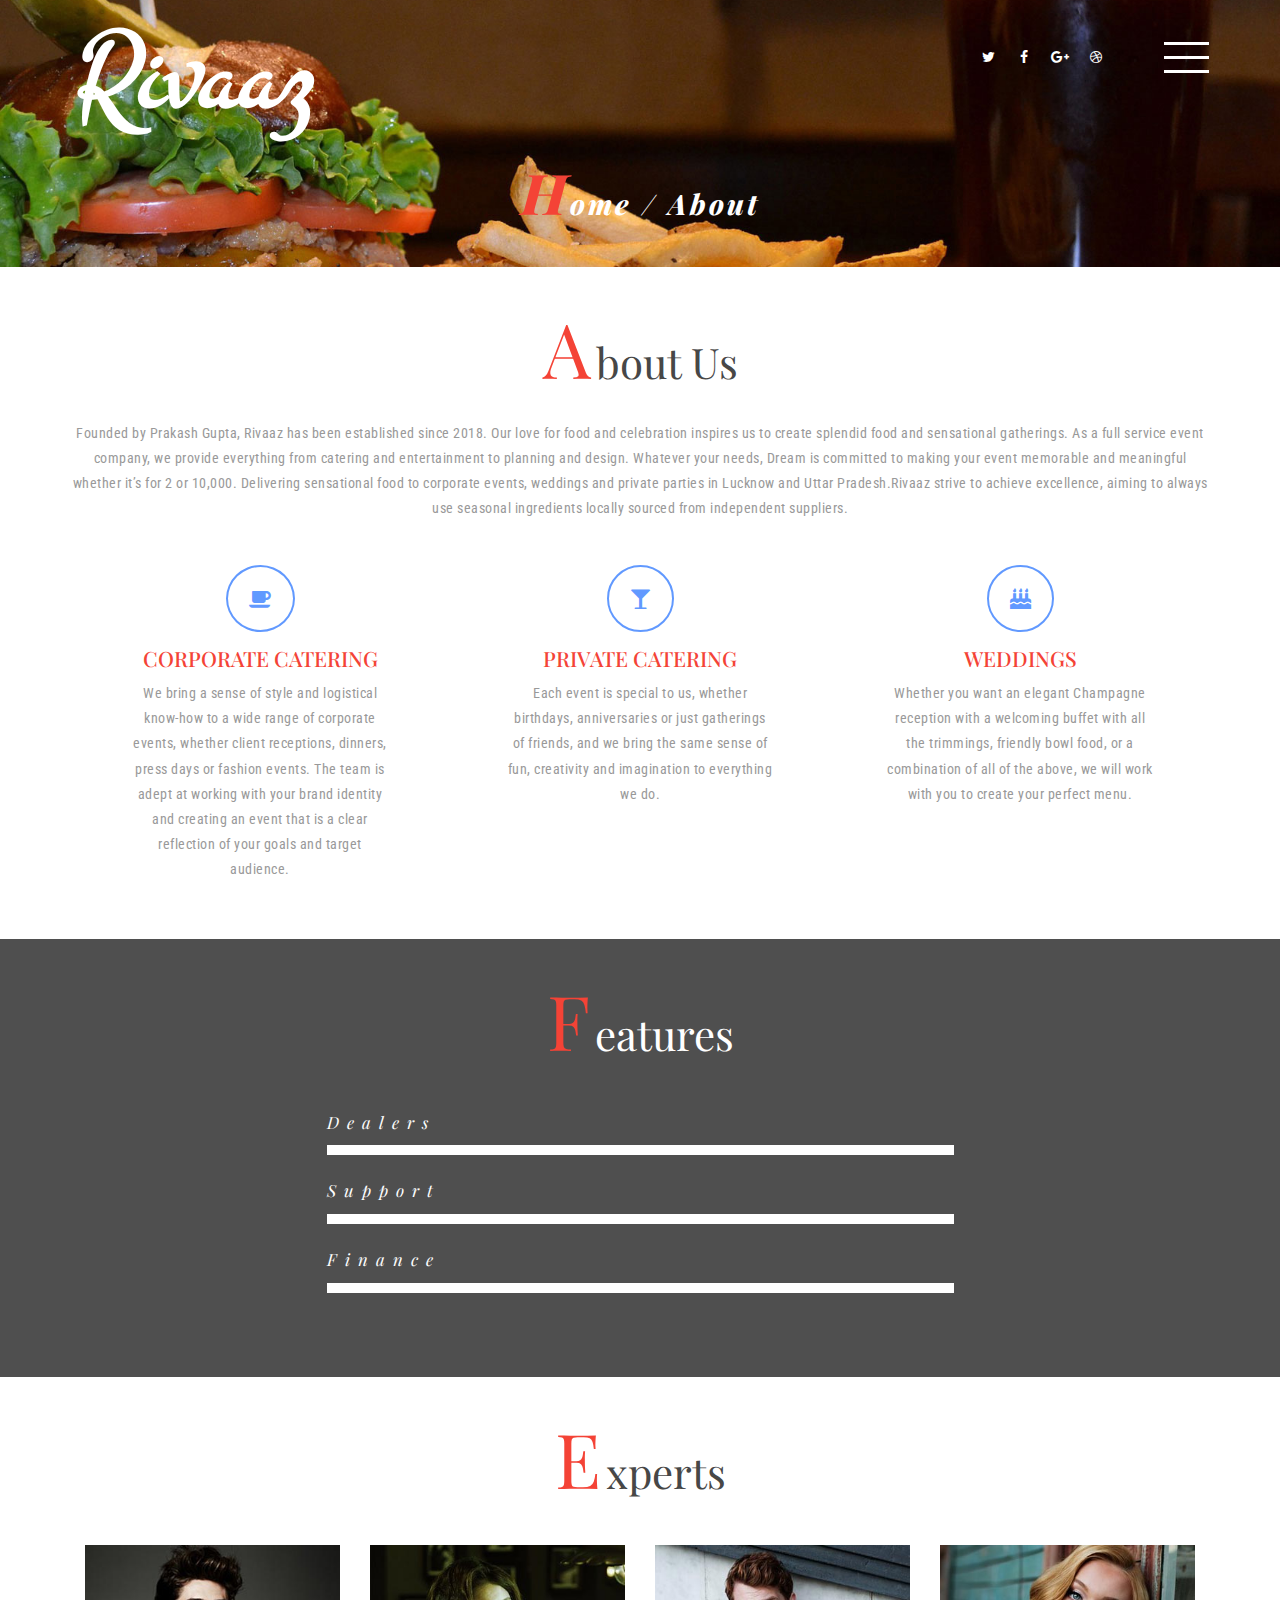
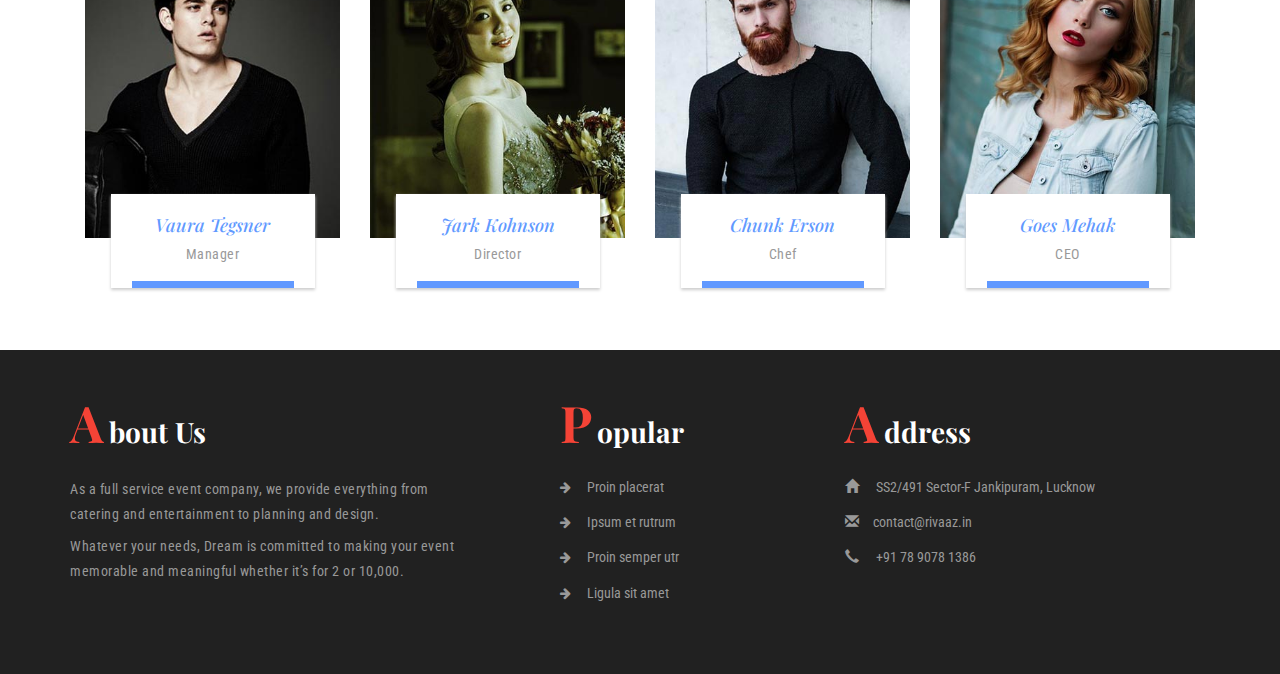
==== commit 5b3d2fa7: "Update in content and footer" ====
--- a/about.html
+++ b/about.html
@@ -22,6 +22,7 @@
 		<script src="js/jquery-2.2.3.min.js"></script>  
 		<!-- //js -->
 		<!-- web-fonts -->   
+		<link href="https://fonts.googleapis.com/css?family=Montez|Satisfy" rel="stylesheet">
 		<link href="//fonts.googleapis.com/css?family=Roboto+Condensed:300,300i,400,400i,700" rel="stylesheet">
 		<link href="//fonts.googleapis.com/css?family=Playfair+Display:400,400i,700,700i,900,900i" rel="stylesheet">
 		<!-- //web-fonts -->
@@ -73,25 +74,22 @@
 				<div class="w3ls-title"> 
 					<h3 class="agileits-title">About us</h3>
 				</div>
-				<p class="about-w3text">Ut porttitor ut est eu ornare. In metus dui, suscipit at viverra faucibus, accumsan at odio. Duis finibus sollicitudin libero, sed tempor diam euismod sed. Sed interdum odio a finibus gravida. Aliquam tincidunt nisl nec urna euismod, ullamcorper scelerisque magna vulputate. 
-				 Duis finibus sollicitudin libero, sed tempor diam euismod sed. Sed interdum odio a finibus gravida. Aliquam tincidunt nisl nec urna euismodl nec. 
-				 Duis finibus sollicitudin libero, sed tempor diam euismod sed. Sed interdum odio a finibus gravida. Aliquam tincidunt nisl nec urna euismod, ullamcorper scelerisque magna vulputate. 
-				 Duis finibus sollicitudin libero, sed tempor diam euismod sed. Sed interdum odio a finibus gravida. Aliquam tincidunt nisl nec urna euismodl nec.</p>
+				<p class="about-w3text">Founded by Prakash Gupta, Rivaaz has been established since 2018. Our love for food and celebration inspires us to create splendid food and sensational gatherings. As a full service event company, we provide everything from catering and entertainment to planning and design. Whatever your needs, Dream is committed to making your event memorable and meaningful whether it’s for 2 or 10,000. Delivering sensational food to corporate events, weddings and private parties in Lucknow and Uttar Pradesh.Rivaaz strive to achieve excellence, aiming to always use seasonal ingredients locally sourced from independent suppliers.</p>
 				<div class="services-row-agileinfo">
 					<div class="col-sm-4 col-xs-4 services-w3grid">
-						<span class="glyphicon glyphicon-heart hi-icon" aria-hidden="true"></span>
-						<h5>Cum soluta nobis</h5>
-						<p>Itaque earum rerum hic a sapiente delectus finibus gravida</p>
+						<span class="glyphicon fa fa-coffee hi-icon" aria-hidden="true"></span>
+						<h5>CORPORATE CATERING</h5>
+						<p>We bring a sense of style and logistical know-how to a wide range of corporate events, whether client receptions, dinners, press days or fashion events. The team is adept at working with your brand identity and creating an event that is a clear reflection of your goals and target audience.</p>
 					</div>
 					<div class="col-sm-4 col-xs-4 services-w3grid">
-						<span class="glyphicon glyphicon-list-alt hi-icon" aria-hidden="true"></span>
-						<h5>Soluta vum nobis</h5>
-						<p>Itaque earum rerum hic a sapiente delectus finibus gravida</p>
+						<span class="glyphicon fa fa-glass hi-icon" aria-hidden="true"></span>
+						<h5>PRIVATE CATERING</h5>
+						<p>Each event is special to us,  whether birthdays, anniversaries or just gatherings of friends, and we bring the same sense of fun, creativity and imagination to everything we do.</p>
 					</div>
 					<div class="col-sm-4 col-xs-4 services-w3grid">
-						<span class="glyphicon glyphicon-leaf hi-icon" aria-hidden="true"></span>
-						<h5>Nobis cum soluta</h5>
-						<p>Itaque earum rerum hic a sapiente delectus finibus gravida</p>
+						<span class="glyphicon fa fa-birthday-cake hi-icon" aria-hidden="true"></span>
+						<h5>WEDDINGS</h5>
+						<p>Whether you want an elegant Champagne reception with a welcoming buffet with all the trimmings, friendly bowl food, or a combination of all of the above, we will work with you to create your perfect menu. </p>
 					</div> 
 					<div class="clearfix"> </div>
 				</div> 
@@ -185,9 +183,7 @@
 			<div class="container">
 				<div class="col-md-5 col-sm-5 agileinfo_footer_grid">
 					<h3 class="agileits-title">About Us</h3>
-					<p>Duis aute irure dolor in reprehenderit in voluptate velit esse cillum dolore eu 
-						fugiat nulla pariatur. <span>Excepteur sint occaecat cupidatat non proident 
-						sunt in culpa qui officia deserunt mollit anim id est laborum.</span></p>
+					<p>As a full service event company, we provide everything from catering and entertainment to planning and design. <span>Whatever your needs, Dream is committed to making your event memorable and meaningful whether it’s for 2 or 10,000.</span></p>
 				</div>
 				<div class="col-md-3 col-sm-3 agileinfo_footer_grid mid-w3l nav2">
 					<h3 class="agileits-title">Popular</h3>
@@ -201,9 +197,9 @@
 				<div class="col-md-4 col-sm-4 agileinfo_footer_grid">
 					<h3 class="agileits-title">Address</h3>
 					<ul>
-						<li><span class="glyphicon glyphicon-home" aria-hidden="true"></span> 738 Diamond Road, New York City</li>
-						<li><span class="glyphicon glyphicon-envelope" aria-hidden="true"></span><a href="mailto:info@example.com">info@example.com</a></li>
-						<li><span class="glyphicon glyphicon-earphone" aria-hidden="true"></span> (0123) 0111 111 222</li>
+						<li><span class="glyphicon glyphicon-home" aria-hidden="true"></span> SS2/491 Sector-F Jankipuram, Lucknow</li>
+						<li><span class="glyphicon glyphicon-envelope" aria-hidden="true"></span><a href="mailto:info@example.com">contact@rivaaz.in</a></li>
+						<li><span class="glyphicon glyphicon-earphone" aria-hidden="true"></span> +91 78 9078 1386</li>
 					</ul>
 				</div> 
 				<div class="clearfix"> </div>
--- a/css/style.css
+++ b/css/style.css
@@ -5,7 +5,9 @@
 License URL: http://creativecommons.org/licenses/by/3.0/
 --*/
 body{
-	margin:0;
+    /* W3C, IE 10+/ Edge, Firefox 16+, Chrome 26+, Opera 12+, Safari 7+ */
+
+    margin:0;
 	font-family: 'Roboto Condensed', sans-serif; 
 	background: #fff;  
 }
@@ -196,7 +198,8 @@
     text-align: center; 
 }
 .logo h1 {
-    font-size: 4em;
+    font-family: 'Montez', cursive;
+    font-size: 8em;
     color: #fff;
     font-style: italic;
     font-weight: 800;
@@ -315,7 +318,7 @@
 } 
 .welcome-grid-left p{
 	margin:1em 0 1.5em; 
-	width: 70%;
+	width: 100%;
 }
 .more a {
     padding: .7em 2em;
@@ -1556,7 +1559,7 @@
 }
 @media(max-width:991px){
 .logo h1 {
-    font-size: 3em; 
+    font-size: 4.5em; 
 }
 .menu .navicon { 
     height: 33px; 
@@ -1579,7 +1582,7 @@
     padding: 9em 0 11em;
 }
 .agileits_reservation {
-    margin: 0 0 4em 0; 
+    margin: -3em 0 4em 0; 
 }
 .welcome-grid-left h3 {
     font-size: 1.8em; 
@@ -1844,6 +1847,9 @@
 }
 }
 @media(max-width:640px){
+    .logo h1 {
+    font-size: 4.2em;
+}
 .banner-text h2 {
     font-size: 3em;
 }
@@ -1871,6 +1877,9 @@
 }
 }
 @media(max-width:600px){
+    .logo h1 {
+    font-size: 4em;
+}
 .welcome-grid-left p { 
     width: 100%;
 }
@@ -1903,6 +1912,9 @@
 }
 }
 @media(max-width:480px){
+    .logo h1 {
+    font-size: 3.5em;
+}
 .span1_of_1 {
     width: 31.5%;
 } 
@@ -2001,6 +2013,9 @@
 }
 } 
 @media(max-width:414px){
+    .logo h1 {
+    font-size: 3.1em;
+}
 .span1_of_1 {
     width: 100%;
 }
@@ -2084,6 +2099,9 @@
 }
 }
 @media(max-width:384px){
+    .logo h1 {
+    font-size: 2.8em;
+}
 .team-row-agileinfo {
     width: 67%;
 }
@@ -2120,6 +2138,9 @@
 }
 }
 @media(max-width:320px){
+    .logo h1 {
+    font-size: 2.2em;
+}
 .social-w3licon {
     margin-right: 3.5em;
 } 
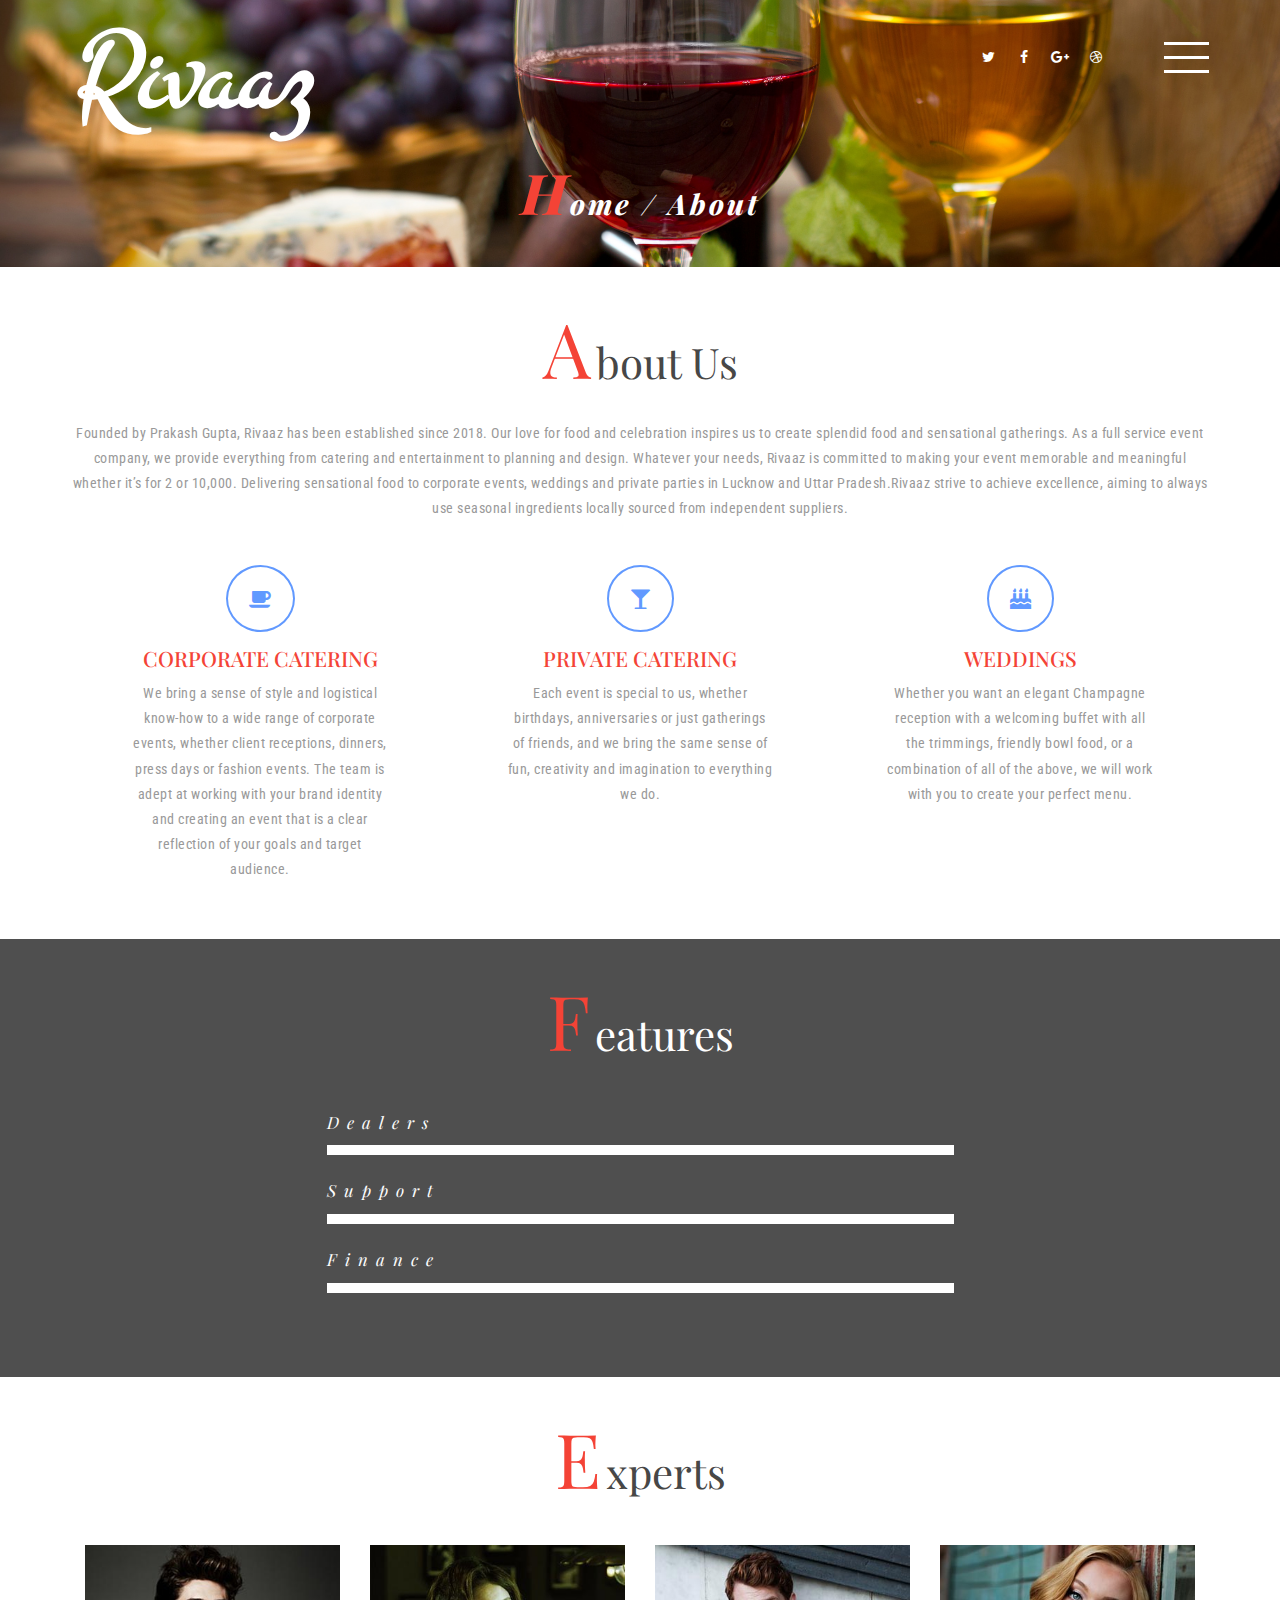
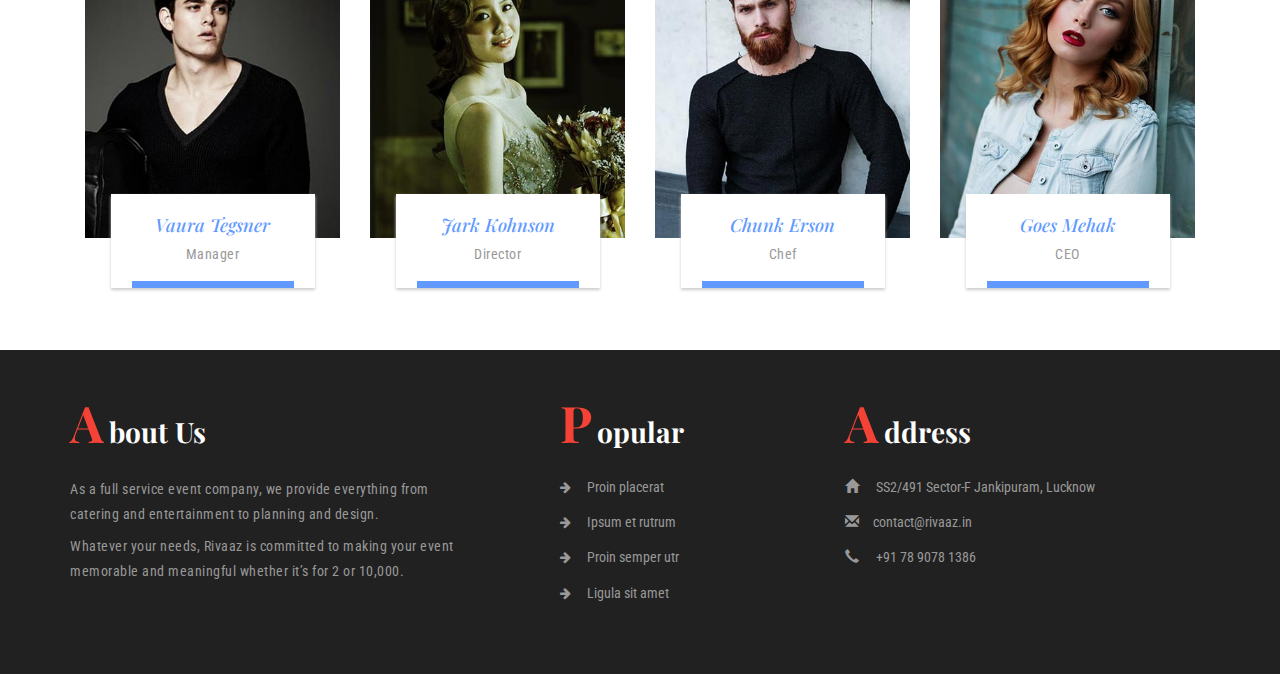
==== commit db167bbf: "Contact Page Update Finished" ====
--- a/about.html
+++ b/about.html
@@ -45,7 +45,7 @@
 								<li><a href="gallery.html"> Gallery</a></li> 
 								<li><a href="codes.html"> Short Codes</a></li>
 								<li><a href="icons.html"> Web Icons</a></li>
-								<li><a href="contact.html"> Contact Us</a></li>
+								<li><a href="contact.php"> Contact Us</a></li>
 							</ul>
 						</div> 
 					</div>   
@@ -74,7 +74,7 @@
 				<div class="w3ls-title"> 
 					<h3 class="agileits-title">About us</h3>
 				</div>
-				<p class="about-w3text">Founded by Prakash Gupta, Rivaaz has been established since 2018. Our love for food and celebration inspires us to create splendid food and sensational gatherings. As a full service event company, we provide everything from catering and entertainment to planning and design. Whatever your needs, Dream is committed to making your event memorable and meaningful whether it’s for 2 or 10,000. Delivering sensational food to corporate events, weddings and private parties in Lucknow and Uttar Pradesh.Rivaaz strive to achieve excellence, aiming to always use seasonal ingredients locally sourced from independent suppliers.</p>
+				<p class="about-w3text">Founded by Prakash Gupta, Rivaaz has been established since 2018. Our love for food and celebration inspires us to create splendid food and sensational gatherings. As a full service event company, we provide everything from catering and entertainment to planning and design. Whatever your needs, Rivaaz is committed to making your event memorable and meaningful whether it’s for 2 or 10,000. Delivering sensational food to corporate events, weddings and private parties in Lucknow and Uttar Pradesh.Rivaaz strive to achieve excellence, aiming to always use seasonal ingredients locally sourced from independent suppliers.</p>
 				<div class="services-row-agileinfo">
 					<div class="col-sm-4 col-xs-4 services-w3grid">
 						<span class="glyphicon fa fa-coffee hi-icon" aria-hidden="true"></span>
@@ -183,7 +183,7 @@
 			<div class="container">
 				<div class="col-md-5 col-sm-5 agileinfo_footer_grid">
 					<h3 class="agileits-title">About Us</h3>
-					<p>As a full service event company, we provide everything from catering and entertainment to planning and design. <span>Whatever your needs, Dream is committed to making your event memorable and meaningful whether it’s for 2 or 10,000.</span></p>
+					<p>As a full service event company, we provide everything from catering and entertainment to planning and design. <span>Whatever your needs, Rivaaz is committed to making your event memorable and meaningful whether it’s for 2 or 10,000.</span></p>
 				</div>
 				<div class="col-md-3 col-sm-3 agileinfo_footer_grid mid-w3l nav2">
 					<h3 class="agileits-title">Popular</h3>
--- a/css/style.css
+++ b/css/style.css
@@ -367,7 +367,7 @@
 .span1_of_1{
 	float: left;
 	list-style:none;
-	width:30.9%;
+	width:45%;
 }
 .span1_of_1:nth-child(2) {
     margin: 0 1em;
@@ -1042,7 +1042,7 @@
 /*-- contact --*/ 
 .contact-grid {
     padding: 2.5em;
-    border: 8px solid #6199ff;
+    border: 1px solid #6199ff;
 }
 .contact-grid h4 { 
     font-size: 2em;
@@ -1066,7 +1066,7 @@
 }
 .contact textarea {
     resize: none;       
-    min-height:12.2em;   
+    min-height:9.69em;   
 }
 .contact input[type="submit"] {
     outline: none;
@@ -1101,7 +1101,7 @@
 .contact-w3lsright iframe {
     width: 100%;
     min-height: 540px;
-    border: 8px solid #6199ff;
+    border: 1px solid #6199ff;
     margin-bottom: -.5em; 
 }
 /*-- //contact --*/
@@ -1525,7 +1525,7 @@
     padding: 2em; 
 }
 .span1_of_1 { 
-    width: 30.5%;
+    width: 45%;
 } 
 .stats-info h6 { 
     letter-spacing: 2px;
@@ -1551,7 +1551,7 @@
     margin-top: 0.7em;
 }
 .span1_of_1 {
-    width: 30.8%;
+    width: 45%;
 } 
 .span1_of_1:nth-child(2) {
     margin: 0 0.9em;
@@ -1631,17 +1631,17 @@
 }
 .contact-grid {
     padding: 2em;
-    border-width: 5px;
+    border-width: 1px;
 }
 .contact-grid h4 {
     font-size: 1.5em; 
 }
 .contact textarea { 
-    min-height: 9em;
+    min-height: 6em;
 } 
 .contact-w3lsright iframe {
     min-height: 465px;
-    border-width: 5px;
+    border-width: 1px;
 }
 .contact-w3lsleft,.contact-w3lsright{
     padding: 0 .5em; 
@@ -1690,7 +1690,7 @@
     letter-spacing: 5px;
 } 
 .span1_of_1 {
-    width: 31.9%;
+    width: 45%;
 }
 .agileinfo_footer_grid h3.agileits-title {
     font-size: 1.6em; 
@@ -1750,7 +1750,7 @@
 }
 @media(max-width:736px){ 
 .span1_of_1 { 
-    width: 31.7%;
+    width: 45%;
 }  
 .team-row-agileinfo { 
     width: 72%;
@@ -1800,7 +1800,7 @@
     padding: 2em; 
 }
 .span1_of_1 { 
-    width: 31.6%;
+    width: 45%;
 }
 .agile-caption { 
     padding: 1em 1em; 
@@ -1857,7 +1857,7 @@
     font-size: .8em;
 }
 .span1_of_1 {
-    width: 31.5%;
+    width: 45%;
 }
 .wthree-slid-right h4 {
     font-size: 1.7em;
@@ -1905,7 +1905,7 @@
     width: 85%;
 }
 .span1_of_1 {
-    width: 31.4%;
+    width: 45%;
 }
 .menu-left { 
     margin-left: 1.5em;
@@ -1916,7 +1916,7 @@
     font-size: 3.5em;
 }
 .span1_of_1 {
-    width: 31.5%;
+    width: 45%;
 } 
 .more a {
     padding: .7em 1.5em; 
@@ -1935,7 +1935,7 @@
     margin: 1em 0;
 }
 .span1_of_1 {
-    width: 31.4%;
+    width: 45%;
 }
 .span1_of_1:nth-child(2) {
     margin: 0 0.8em;
@@ -2134,7 +2134,7 @@
     width: 85%; 
 }
 .contact-grid,.contact-w3lsright iframe{ 
-    border-width: 3px;
+    border-width: 1px;
 }
 }
 @media(max-width:320px){
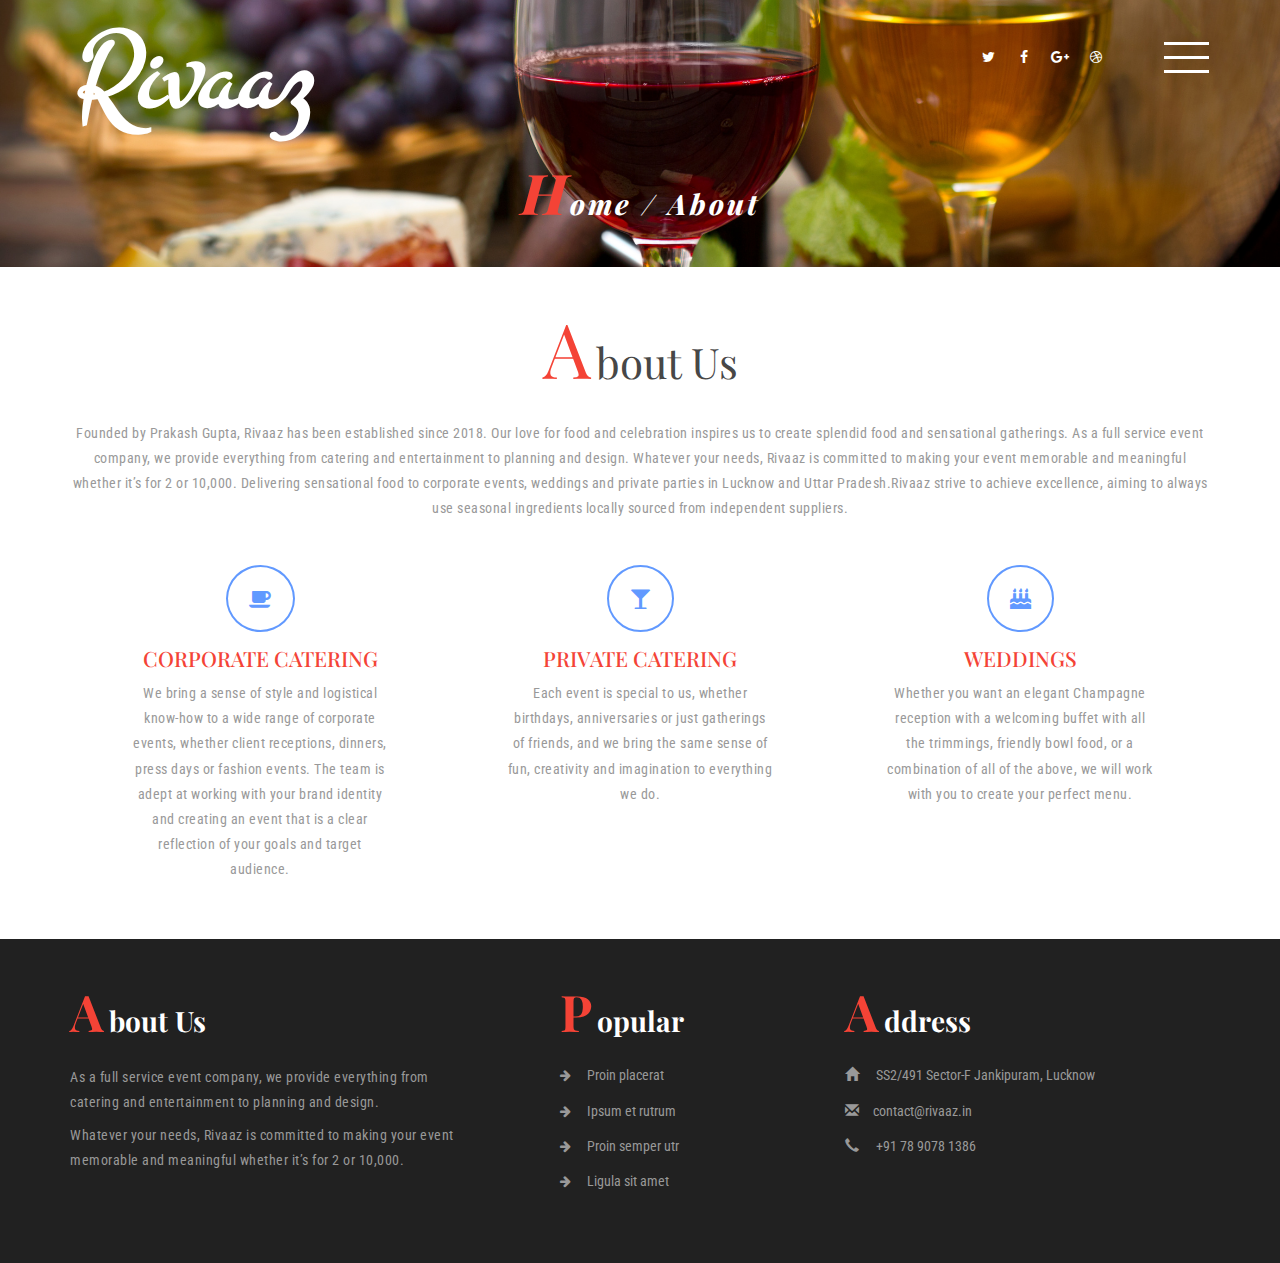
==== commit 21c4492e: "Remove: Extra content from abous us and Index, Add: images" ====
--- a/about.html
+++ b/about.html
@@ -97,7 +97,7 @@
 		</div>
 		<!-- //about -->
 		<!-- features -->
-		<div class="features wthree-sub jarallax">
+		<!-- <div class="features wthree-sub jarallax">
 			<div class="container">   
 				<div class="w3ls-title"> 
 					<h3 class="agileits-title w3title2">Features</h3>
@@ -108,10 +108,10 @@
 					<div class='bar_group__bar thin elastic' label='Finance' value='160'></div>
 				</div>   
 			</div> 
-		</div>
+		</div> -->
 		<!-- //features --> 
 		<!-- about-team -->
-		<div class="about team">		
+		<!-- <div class="about team">		
 			<div class="container">    
 				<div class="w3ls-title"> 
 					<h3 class="agileits-title">Experts</h3>
@@ -176,7 +176,7 @@
 					<div class="clearfix"> </div>
 				</div>
 			</div>
-		</div>
+		</div> -->
 		<!-- //about-team -->  
 		<!-- footer -->
 		<div class="footer">
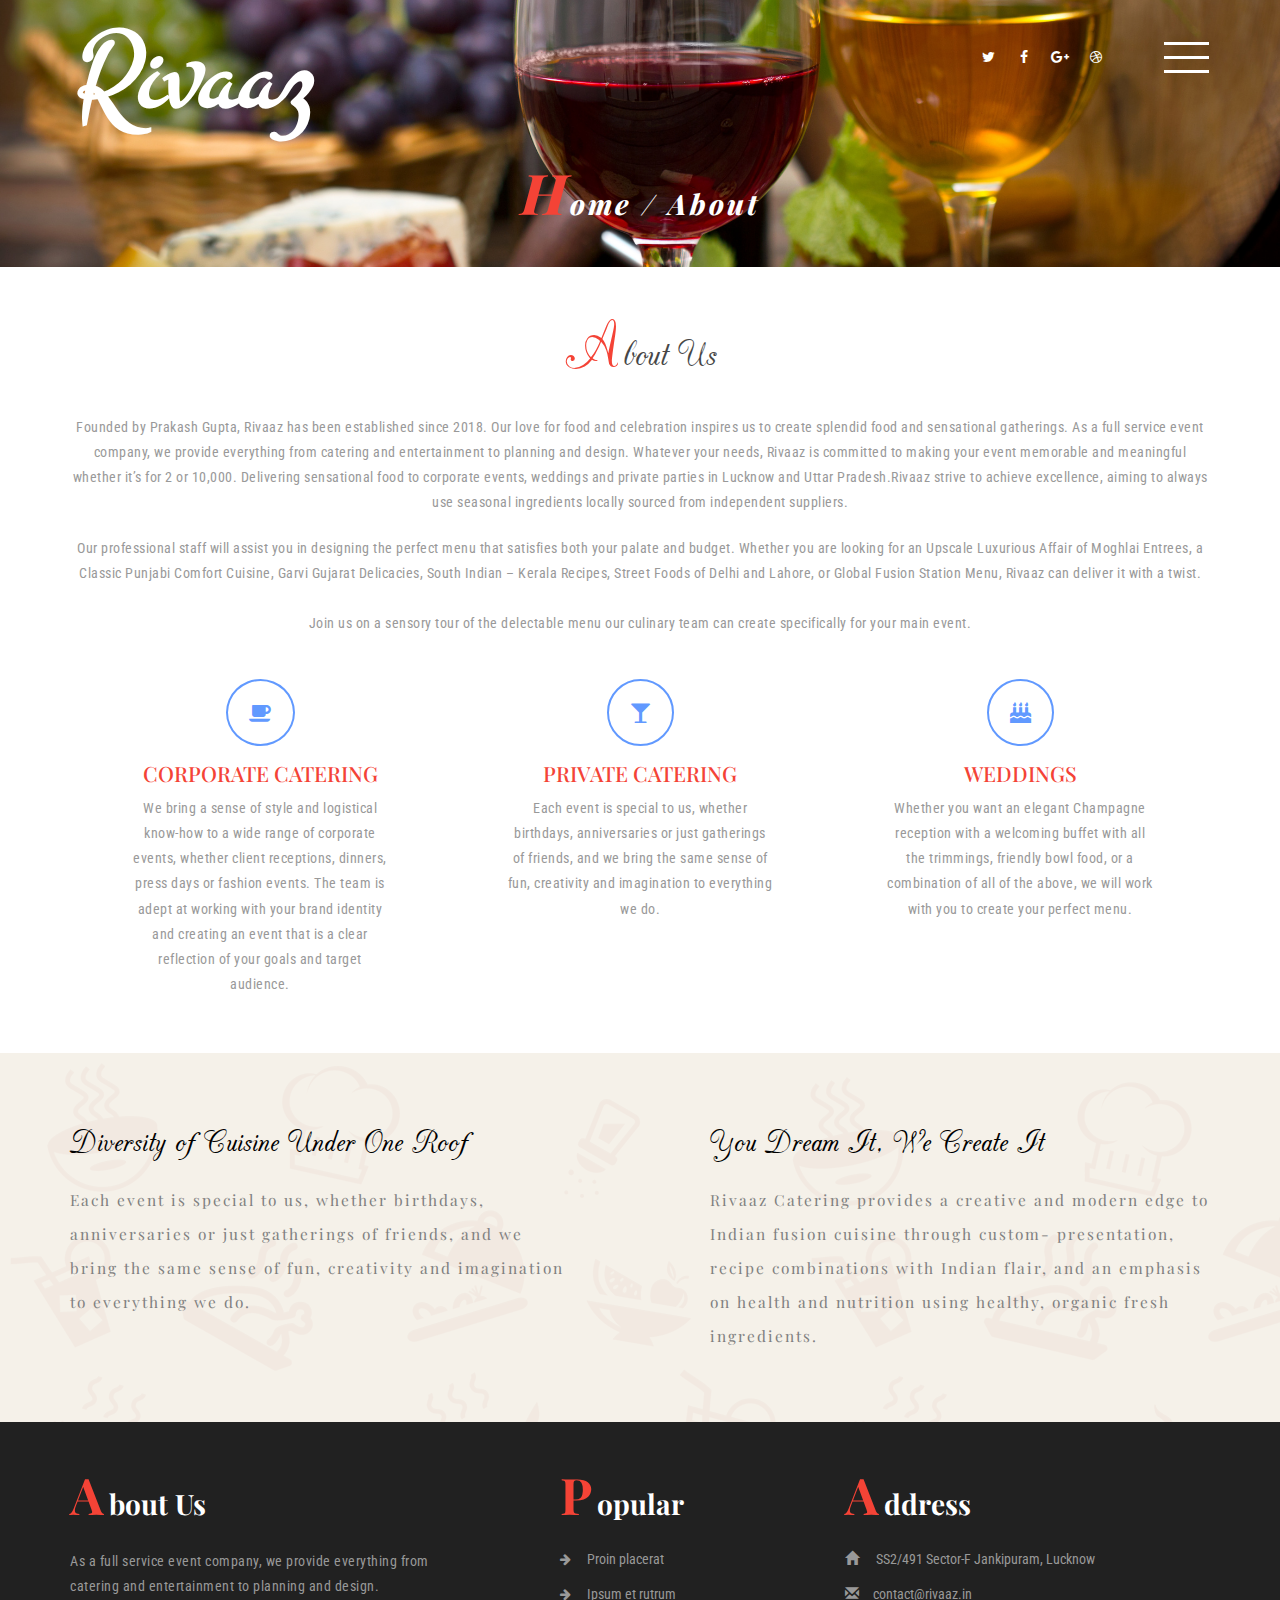
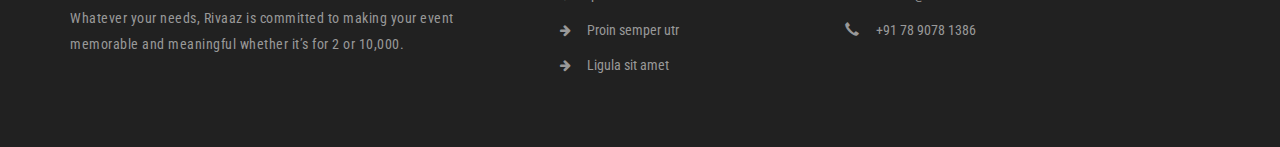
==== commit 2d73f418: "About us Completed, Menu Page Created" ====
--- a/about.html
+++ b/about.html
@@ -44,7 +44,7 @@
 								<li><a href="about.html" class="active"> About</a></li> 
 								<li><a href="gallery.html"> Gallery</a></li> 
 								<li><a href="codes.html"> Short Codes</a></li>
-								<li><a href="icons.html"> Web Icons</a></li>
+								<li><a href="menu.html"> MENU</a></li>
 								<li><a href="contact.php"> Contact Us</a></li>
 							</ul>
 						</div> 
@@ -72,9 +72,12 @@
 		<div class="about">
 			<div class="container"> 
 				<div class="w3ls-title"> 
-					<h3 class="agileits-title">About us</h3>
+					<h3 class="agileits-title" style="font-family:CAC Champagne;">About us</h3>
 				</div>
 				<p class="about-w3text">Founded by Prakash Gupta, Rivaaz has been established since 2018. Our love for food and celebration inspires us to create splendid food and sensational gatherings. As a full service event company, we provide everything from catering and entertainment to planning and design. Whatever your needs, Rivaaz is committed to making your event memorable and meaningful whether it’s for 2 or 10,000. Delivering sensational food to corporate events, weddings and private parties in Lucknow and Uttar Pradesh.Rivaaz strive to achieve excellence, aiming to always use seasonal ingredients locally sourced from independent suppliers.</p>
+				<br><p class="about-w3text">Our professional staff will assist you in designing the perfect menu that satisfies both your palate and budget. Whether you are looking for an Upscale Luxurious Affair of Moghlai Entrees, a Classic Punjabi Comfort Cuisine, Garvi Gujarat Delicacies, South Indian – Kerala Recipes, Street Foods of Delhi and Lahore, or Global Fusion Station Menu, Rivaaz can deliver it with a twist.<p>
+				<br><p class="about-w3text">Join us on a sensory tour of the delectable menu our culinary team can create specifically for your main event.
+				</p>
 				<div class="services-row-agileinfo">
 					<div class="col-sm-4 col-xs-4 services-w3grid">
 						<span class="glyphicon fa fa-coffee hi-icon" aria-hidden="true"></span>
@@ -95,6 +98,20 @@
 				</div> 
 			 </div>
 		</div>
+		<div class="wthree-slid" style="background: url('images/food-icons-bg.png');background-color: #f5f1e9"> 
+			<div class="col-sm-6 col-xs-8 wthree-slid-right"> 
+				<h1 style="color: black;font-family:CAC Champagne;">Diversity of Cuisine Under One Roof</h1><br>
+				<h5>Each event is special to us,  whether birthdays, anniversaries or just gatherings of friends, and we bring the same sense of fun, creativity and imagination to everything we do.</h5>
+				<div class="clearfix"></div>
+			</div>
+			<div class="col-sm-6 col-xs-8 wthree-slid-right"> 
+				<h1 style="color: black;font-family:CAC Champagne;">You Dream It, We Create It</h1><br>
+				<h5>Rivaaz Catering provides a creative and modern edge to Indian fusion cuisine through custom- presentation, recipe combinations with Indian flair, and an emphasis on health and nutrition using healthy, organic fresh ingredients.  </h5>
+				<div class="clearfix"></div>
+			</div>
+			<div class="clearfix"> </div>
+		</div>
+
 		<!-- //about -->
 		<!-- features -->
 		<!-- <div class="features wthree-sub jarallax">
--- a/css/style.css
+++ b/css/style.css
@@ -8,40 +8,40 @@
     /* W3C, IE 10+/ Edge, Firefox 16+, Chrome 26+, Opera 12+, Safari 7+ */
 
     margin:0;
-	font-family: 'Roboto Condensed', sans-serif; 
-	background: #fff;  
+    font-family: 'Roboto Condensed', sans-serif; 
+    background: #fff;  
 }
 body a{
-	transition: 0.5s all;
-	-webkit-transition: 0.5s all;
-	-moz-transition: 0.5s all;
-	-o-transition: 0.5s all;
-	-ms-transition: 0.5s all;
-	text-decoration:none;
-	outline:none;
+    transition: 0.5s all;
+    -webkit-transition: 0.5s all;
+    -moz-transition: 0.5s all;
+    -o-transition: 0.5s all;
+    -ms-transition: 0.5s all;
+    text-decoration:none;
+    outline:none;
 }
 h1,h2,h3,h4,h5,h6{
-	margin:0; 
-	font-family: 'Playfair Display', serif;
+    margin:0; 
+    font-family: 'Playfair Display', serif;
 }
 p{
-	margin:0;
+    margin:0;
 }
 ul,label{
-	margin:0;
-	padding:0;
+    margin:0;
+    padding:0;
 }
 body a:hover,body a:focus{
-	text-decoration:none;
-	outline: none;
+    text-decoration:none;
+    outline: none;
 } 
 /*-- banner --*/  
 .banner{ 
-	background:url(../images/1.jpg)no-repeat center center;
-	-webkit-background-size:cover;
-	-moz-background-size:cover;
-	background-size:cover;    
-	position:relative;
+    background:url(../images/1.jpg)no-repeat center center;
+    -webkit-background-size:cover;
+    -moz-background-size:cover;
+    background-size:cover;    
+    position:relative;
 } 
 .header {
     padding-top:2.5em;
@@ -67,70 +67,70 @@
     z-index: 9999;
     -webkit-transition: linear 0.5s all;
     -moz-transition: linear 0.5s all;
-	-ms-transition: linear 0.5s all;
-	-o-transition: linear 0.5s all;
+    -ms-transition: linear 0.5s all;
+    -o-transition: linear 0.5s all;
     transition: linear 0.5s all;
-	outline: none;
+    outline: none;
 }
 .menu .navicon:before, .menu .navicon:after {
-	background: #fff;
-	-webkit-backface-visibility: hidden;
-	backface-visibility: hidden;
-	content: "";
-	height: 3px;
-	left: 0;
-	-webkit-transition: 0.8s ease;
-	-moz-transition: 0.8s ease;
-	-o-transition: 0.8s ease;
-	-ms-transition: 0.8s ease;
-	transition: 0.8s ease;
-	width: 45px;
+    background: #fff;
+    -webkit-backface-visibility: hidden;
+    backface-visibility: hidden;
+    content: "";
+    height: 3px;
+    left: 0;
+    -webkit-transition: 0.8s ease;
+    -moz-transition: 0.8s ease;
+    -o-transition: 0.8s ease;
+    -ms-transition: 0.8s ease;
+    transition: 0.8s ease;
+    width: 45px;
 } 
 .menu .navicon:before {
-	-moz-box-shadow: #fff 0 14px 0 0;
-	-o-box-shadow: #fff 0 14px 0 0;
-	-ms-box-shadow: #fff 0 14px 0 0;
-	-webkit-box-shadow: #fff 0 14px 0 0;
-	box-shadow: #fff 0 14px 0 0;
-	position: absolute;
-	top: 0;
+    -moz-box-shadow: #fff 0 14px 0 0;
+    -o-box-shadow: #fff 0 14px 0 0;
+    -ms-box-shadow: #fff 0 14px 0 0;
+    -webkit-box-shadow: #fff 0 14px 0 0;
+    box-shadow: #fff 0 14px 0 0;
+    position: absolute;
+    top: 0;
 } 
 .menu .navicon:after {
-	position: absolute;
-	top: 28px;
+    position: absolute;
+    top: 28px;
 } 
 .menu .navicon--active { 
-	-webkit-transition: linear 0.5s all;
-	-moz-transition: linear 0.5s all; 
-	-moz-transition: linear 0.5s all; 
-	-o-transition: linear 0.5s all;
-	transition: linear 0.5s all;
+    -webkit-transition: linear 0.5s all;
+    -moz-transition: linear 0.5s all; 
+    -moz-transition: linear 0.5s all; 
+    -o-transition: linear 0.5s all;
+    transition: linear 0.5s all;
 } 
 .menu .navicon--active:before {
-	-moz-box-shadow: transparent 0 0 0 0;
-	-ms-box-shadow: transparent 0 0 0 0;
-	-o-box-shadow: transparent 0 0 0 0;
-	-webkit-box-shadow: transparent 0 0 0 0;
-	box-shadow: transparent 0 0 0 0;
-	top: 15px;
-	-webkit-transform: rotate(225deg);
-	-ms-transform: rotate(225deg);
-	-moz-transform: rotate(225deg);
-	-o-transform: rotate(225deg);
-	transform: rotate(225deg);
+    -moz-box-shadow: transparent 0 0 0 0;
+    -ms-box-shadow: transparent 0 0 0 0;
+    -o-box-shadow: transparent 0 0 0 0;
+    -webkit-box-shadow: transparent 0 0 0 0;
+    box-shadow: transparent 0 0 0 0;
+    top: 15px;
+    -webkit-transform: rotate(225deg);
+    -ms-transform: rotate(225deg);
+    -moz-transform: rotate(225deg);
+    -o-transform: rotate(225deg);
+    transform: rotate(225deg);
 }
 .menu .navicon--active:after {
-	top: 15px;
-	-webkit-transform: rotate(315deg);
-	-ms-transform: rotate(315deg);
-	-moz-transform: rotate(315deg);
-	-o-transform: rotate(315deg);
-	transform: rotate(315deg);
+    top: 15px;
+    -webkit-transform: rotate(315deg);
+    -ms-transform: rotate(315deg);
+    -moz-transform: rotate(315deg);
+    -o-transform: rotate(315deg);
+    transform: rotate(315deg);
 } 
 .menu .toggle {
     display: block;
     position: absolute;
-	right: 0;
+    right: 0;
     width: 250px;
     background-color: #FFF;
     padding: 2em 3em;
@@ -150,15 +150,15 @@
     box-shadow: 0px 0px 7px #696868;
 }
 .menu .toggle--active { 
-	opacity: 1;
-	-webkit-transition: 0.5s all;
-	-moz-transition: 0.5s all; 
-	transition: 0.5s all;
-	-webkit-transform: translateY(0);
-	-ms-transform: translateY(0);
-	-o-transform: translateY(0);
-	-moz-transform: translateY(0);
-	transform: translateY(0); 
+    opacity: 1;
+    -webkit-transition: 0.5s all;
+    -moz-transition: 0.5s all; 
+    transition: 0.5s all;
+    -webkit-transform: translateY(0);
+    -ms-transform: translateY(0);
+    -o-transform: translateY(0);
+    -moz-transform: translateY(0);
+    transform: translateY(0); 
 } 
 .menu .toggle-menu li {
     display: block;
@@ -180,17 +180,17 @@
     margin: 0 auto;
 }  
 .menu .toggle-menu li a:hover,.menu .toggle-menu li a.active{
-	color:#6199ff;
-	border-bottom-color:#20B2AA;
-	-webkit-transition: 0.5s all;
-	-moz-transition: 0.5s all; 
-	transition: 0.5s all;
-	-webkit-transform: scale(1.2);
-	-ms-transform: scale(1.2);
-	-moz-transform: scale(1.2);
-	-o-transform: scale(1.2);
-	transform: scale(1.2);
-	font-weight: 700;
+    color:#6199ff;
+    border-bottom-color:#20B2AA;
+    -webkit-transition: 0.5s all;
+    -moz-transition: 0.5s all; 
+    transition: 0.5s all;
+    -webkit-transform: scale(1.2);
+    -ms-transform: scale(1.2);
+    -moz-transform: scale(1.2);
+    -o-transform: scale(1.2);
+    transform: scale(1.2);
+    font-weight: 700;
 }
 /*-- //menu-navigation --*/
 .logo {
@@ -206,13 +206,13 @@
 }
 .logo h1 a,.logo h1 a:hover{
     color: #FFFFFF;
-	text-decoration: none;
-	outline:none;
+    text-decoration: none;
+    outline:none;
 } 
 /*-- social-icons --*/
 .social-w3licon {
     float: right;
-	margin-right: 7em;
+    margin-right: 7em;
 } 
 .social-w3licon a {
     font-size: 1em;
@@ -229,9 +229,9 @@
     text-align: center;
 }
 .social-w3licon a:hover {
-	border-color: #fff;
-	-webkit-border-radius: 50%;
-	-moz-border-radius: 50%; 
+    border-color: #fff;
+    -webkit-border-radius: 50%;
+    -moz-border-radius: 50%; 
     border-radius: 50%;
 }
 /*-- //social-icons --*/ 
@@ -295,30 +295,30 @@
 /*-- //banner --*/  
 /*-- welcome--*/
 .welcome-grid{
-	padding:0;
+    padding:0;
 }
 p { 
     color: #999; 
     font-size: 1em;
     letter-spacing: 0.5px; 
-	line-height: 1.8em;
+    line-height: 1.8em;
 }
 .welcome-grid-left {
     padding: 5em 0 6em;
 }
 .welcome-grid-left h3{
-	font-size:2.5em;
-	color:#474747;
-	margin:0;
-	line-height:1.5em;
-	text-transform:capitalize;
+    font-size:2.5em;
+    color:#474747;
+    margin:0;
+    line-height:1.5em;
+    text-transform:capitalize;
 }
 .welcome-grid-left h3 span {
     color: #F44336;
 } 
 .welcome-grid-left p{
-	margin:1em 0 1.5em; 
-	width: 100%;
+    margin:1em 0 1.5em; 
+    width: 100%;
 }
 .more a {
     padding: .7em 2em;
@@ -326,7 +326,7 @@
     font-size: 1em;
     color: #6199ff;
     text-decoration: none;
-	display: inline-block;
+    display: inline-block;
 }
 .more a:hover {
     color: #fff;
@@ -338,8 +338,8 @@
     z-index: 999;
     background: #fff;
     padding: 3em;
-	-webkit-box-shadow: 0px 1px 8px 0px rgba(24, 24, 23, 0.42);
-	-moz-box-shadow: 0px 1px 8px 0px rgba(24, 24, 23, 0.42); 
+    -webkit-box-shadow: 0px 1px 8px 0px rgba(24, 24, 23, 0.42);
+    -moz-box-shadow: 0px 1px 8px 0px rgba(24, 24, 23, 0.42); 
     box-shadow: 0px 1px 8px 0px rgba(24, 24, 23, 0.42);
 }
 .agileits_reservation input[type="text"], select#country, select#country1, .phone_email1 input[type="email"] {
@@ -352,22 +352,22 @@
     border: 1px solid #ccc;
 }
 .phone_email1{
-	float:right;
+    float:right;
 }
 .phone_email{
-	float:left;
+    float:left;
 }
 .phone_email,.phone_email1{
-	width:48.5%;
-	margin: 1.8em 0;
+    width:48.5%;
+    margin: 1.8em 0;
 } 
 .cuisine,.book_date,.section_room,.phone_email,.phone_email1 {
     position: relative;
 }
 .span1_of_1{
-	float: left;
-	list-style:none;
-	width:45%;
+    float: left;
+    list-style:none;
+    width:45%;
 }
 .span1_of_1:nth-child(2) {
     margin: 0 1em;
@@ -380,7 +380,7 @@
     left: 1em;
 }
 .date_btn{
-	margin:2em 0 0;
+    margin:2em 0 0;
 }
 .date_btn input[type="submit"] {
     text-transform: capitalize;
@@ -394,13 +394,13 @@
     font-weight: 600;
     font-family: 'Playfair Display', serif;
     letter-spacing: 4px;
-	-webkit-transition:.5s all;
-	-moz-transition:.5s all; 
-	transition:.5s all;
+    -webkit-transition:.5s all;
+    -moz-transition:.5s all; 
+    transition:.5s all;
 }
 .date_btn input[type="submit"]:hover{
-	background: #212121;
-	color:#fff;
+    background: #212121;
+    color:#fff;
 }   
 /*-- //reservation --*/
 /*-- //welcome--*/
@@ -419,8 +419,8 @@
     position: relative;
     margin-bottom: 0.8em;
     display: inline-block;
-	text-transform:capitalize;
-	line-height: 1.2em;
+    text-transform:capitalize;
+    line-height: 1.2em;
 }
 h3.agileits-title:first-letter {
     font-size: 1.8em;
@@ -434,7 +434,7 @@
 /*-- services --*/
 .services-row-agileinfo {
     margin-top: 3em;
-	text-align:center;
+    text-align:center;
 }
 .services-w3grid h5 {
     font-size: 1.5em;
@@ -452,12 +452,12 @@
     text-decoration: none;
     z-index: 1;
     padding: 1em;
-	background:#fff;
+    background:#fff;
     border: 2px solid;
-	-webkit-border-radius: 50%;
-	-moz-border-radius: 50%;
-	-o-border-radius: 50%;
-	-ms-border-radius: 50%;
+    -webkit-border-radius: 50%;
+    -moz-border-radius: 50%;
+    -o-border-radius: 50%;
+    -ms-border-radius: 50%;
     border-radius: 50%;
     -webkit-transition: .5s all;
     -moz-transition: .5s all;
@@ -469,25 +469,25 @@
     position: absolute;
     width: 100%;
     height: 100%;
-	-webkit-border-radius: 50%;
-	-moz-border-radius: 50%;
-	-o-border-radius: 50%;
-	-ms-border-radius: 50%;
+    -webkit-border-radius: 50%;
+    -moz-border-radius: 50%;
+    -o-border-radius: 50%;
+    -ms-border-radius: 50%;
     border-radius: 50%;
     content: '';
     -webkit-box-sizing: content-box;
     -moz-box-sizing: content-box;
     box-sizing: content-box;
-	top: -8px;
+    top: -8px;
     left: -8px;
     padding: 8px;
     z-index: -1;
     opacity: 0;
-	-webkit-box-shadow:3px 3px #6199ff;
-	-moz-box-shadow:3px 3px #6199ff;
-	-ms-box-shadow:3px 3px #6199ff;
-	-o-box-shadow:3px 3px #6199ff;
-	box-shadow:3px 3px #6199ff;
+    -webkit-box-shadow:3px 3px #6199ff;
+    -moz-box-shadow:3px 3px #6199ff;
+    -ms-box-shadow:3px 3px #6199ff;
+    -o-box-shadow:3px 3px #6199ff;
+    box-shadow:3px 3px #6199ff;
     -webkit-transform: rotate(-90deg);
     -moz-transform: rotate(-90deg);
     -ms-transform: rotate(-90deg);
@@ -505,10 +505,10 @@
 }
 .services-w3grid  span.hi-icon:before { 
     -webkit-transition:.5s all;
-	-moz-transition:.5s all;
-	-ms-transition:.5s all;
-	-o-transition:.5s all;
-	transition:.5s all;
+    -moz-transition:.5s all;
+    -ms-transition:.5s all;
+    -o-transition:.5s all;
+    transition:.5s all;
 }
 .services-w3grid:hover span.hi-icon:before {
     -webkit-transform: scale(1);
@@ -531,7 +531,7 @@
 } 
 .wthree-slid-right {
     padding: 5em 7em;
-	background: #6199ff;
+    /*background: #6199ff;*/
 }
 .wthree-slid-right h3 {
     font-size: 1.5em;
@@ -548,10 +548,10 @@
 }
 .wthree-slid-right h5 {
     font-size: 1.1em;
-    color: #fff;
+    color: #808080;
     line-height: 2.2em; 
     font-weight: 300;
-	letter-spacing: 2px;
+    letter-spacing: 2px;
 }
 .wthree-slid-right h5 span.glyphicon {
     font-size: 0.9em;
@@ -562,8 +562,8 @@
     margin-top: 2em;
 }
 .stats-grid {
-	text-align: left;
-	padding-left:0;
+    text-align: left;
+    padding-left:0;
 }   
 .stats-info h6 {
     font-weight: 100;
@@ -585,9 +585,9 @@
     padding: 1em 0 0;
 }
 .g1 {
-	position: relative;
-	display: block;
-	overflow:hidden;
+    position: relative;
+    display: block;
+    overflow:hidden;
 }  
 .agile-caption {
     position: absolute;
@@ -615,23 +615,23 @@
     letter-spacing: 1px;
 }
 .g1:hover .agile-caption {
-	display: block;  
-	padding: 3em 1em;
+    display: block;  
+    padding: 3em 1em;
 }  
 #owl-demo .item img { 
     width: 100% !important;
-	-webkit-transition: all 0.5s;
+    -webkit-transition: all 0.5s;
     -moz-transition: all 0.5s;
     -o-transition: all 0.5s;
     -ms-transition: all 0.5s;
-	transition: all 0.5s;
+    transition: all 0.5s;
 }
 .g1:hover  img { 
-	-webkit-transform: scale(1.3);
-	-moz-transform: scale(1.3);
-	-o-transform: scale(1.3);
-	-ms-transform: scale(1.3);
-	transform: scale(1.3);
+    -webkit-transform: scale(1.3);
+    -moz-transform: scale(1.3);
+    -o-transform: scale(1.3);
+    -ms-transform: scale(1.3);
+    transform: scale(1.3);
 }
 /*-- //specials --*/  
 /*-- menu-form --*/ 
@@ -645,7 +645,7 @@
 }
 .menu-info .nav-tabs {
     padding-bottom: 1em;
-	text-align: center;
+    text-align: center;
     border-bottom: 1px solid #eaeaea;
 }   
 .nav-tabs > li {
@@ -672,13 +672,13 @@
     text-decoration: none;
     background-color: #6199ff;
     color: #fff;
-	border: none;
+    border: none;
 } 
 .menu-grids.menu-grids-mdl {
     margin: 3em 0;
 }  
 .menu-right{
-	float:left;
+    float:left;
 }
 .menu-left {
     float: left;
@@ -723,14 +723,14 @@
 /*-- //menu-form--*/
 /*-- footer --*/
 .footer{
-	background:#212121;
+    background:#212121;
 }
 .agileinfo_footer_grid h3.agileits-title {
-	font-size: 2em;
+    font-size: 2em;
     color:#fff; 
-	font-weight: 700;
-	margin-bottom: 1em;
-	text-transform:capitalize;
+    font-weight: 700;
+    margin-bottom: 1em;
+    text-transform:capitalize;
 }
 .agileinfo_footer_grid ul li {
     list-style-type: none;
@@ -743,14 +743,14 @@
     margin-right: 1em;
 }
 .agileinfo_footer_grid ul li span{
-	margin-right: 1em;
+    margin-right: 1em;
 }
 .agileinfo_footer_grid ul li a{
-	color:#999;
-	text-decoration:none;
+    color:#999;
+    text-decoration:none;
 }
 .agileinfo_footer_grid ul li a:hover{
-	color:#6199ff;
+    color:#6199ff;
 }  
 .w3agile_footer_copy {
     padding-top: 2em;
@@ -759,21 +759,21 @@
     margin-top: 2em;
 }
 .w3agile_footer_copy p{   
-	letter-spacing: 2px;
+    letter-spacing: 2px;
 }
 .w3agile_footer_copy p a{
-	color:#6199ff;
-	text-decoration:none;
+    color:#6199ff;
+    text-decoration:none;
 }
 .w3agile_footer_copy p a:hover{
-	color:#999;
+    color:#999;
 }
 .agileinfo_footer_grid:nth-child(1) {
     padding: 0 5em 0 0;
 } 
 .agileinfo_footer_grid p span{
-	display:block;
-	margin:0.5em 0 0;
+    display:block;
+    margin:0.5em 0 0;
 }
 /*-- //footer --*/
 /*-- bottom-to-top --*/
@@ -794,12 +794,12 @@
 #toTopHover {
     width: 32px;
     height: 32px;
-	display: block;
-	overflow: hidden;
-	float: right;
-	opacity: 0;
-	-moz-opacity: 0;
-	filter: alpha(opacity=0);
+    display: block;
+    overflow: hidden;
+    float: right;
+    opacity: 0;
+    -moz-opacity: 0;
+    filter: alpha(opacity=0);
 }
 /*-- //bottom-to-top --*/
 /*-- about-modal --*/
@@ -835,7 +835,7 @@
     color: #F44336;
     opacity: .9;
     font-size: 2.5em;
-	outline:none;
+    outline:none;
 } 
 /*-- //about-modal --*/ 
 /*-- about-page --*/ 
@@ -845,14 +845,14 @@
 .banner-text.w3labout-bnr h2 {
     font-size: 2em;
     letter-spacing: 3px;
-	border:none;
+    border:none;
 }
 .banner-text.w3labout-bnr h2:after { 
     display:none
 } 
 .banner-text.w3labout-bnr h2:first-letter { 
     margin-right: 0;
-	color:#f44336;
+    color:#f44336;
 }
 .banner-text.w3labout-bnr h2 a{
     color: #fff;
@@ -866,7 +866,7 @@
     background: url(../images/bg.jpg)no-repeat center 0px;
     background-size: cover;
     text-align: center;
-	background-size: cover;
+    background-size: cover;
     -webkit-background-size: cover;
     -moz-background-size: cover;
     -o-background-size: cover;
@@ -895,24 +895,24 @@
 }
 /*-- bars --*/
 .bar_group__bar.thin::before, .bar_group__bar.thick::before {
-	display: block;
-	content: '';
-	position: absolute;
-	z-index: -1;
+    display: block;
+    content: '';
+    position: absolute;
+    z-index: -1;
 } 
 .bar_group__bar.thin::before {
-	width: 100%;
-	height: 10px;
-	background: #fff;
+    width: 100%;
+    height: 10px;
+    background: #fff;
 } 
 .bar_group__bar.thin {
-	width: 0%;
-	height: 10px;
-	background: #6199ff;
-	margin-bottom: 20px;
-	-webkit-transition: width 1s;
-	-moz-transition: width 1s; 
-	transition: width 1s;
+    width: 0%;
+    height: 10px;
+    background: #6199ff;
+    margin-bottom: 20px;
+    -webkit-transition: width 1s;
+    -moz-transition: width 1s; 
+    transition: width 1s;
 }
 .bar_group {
     position: relative;
@@ -956,14 +956,14 @@
     width: 80%;
     left: 10%;
     z-index: 9;
-	-webkit-box-shadow: 0px 2px 3px #ccc;
-	-moz-box-shadow: 0px 2px 3px #ccc; 
+    -webkit-box-shadow: 0px 2px 3px #ccc;
+    -moz-box-shadow: 0px 2px 3px #ccc; 
     box-shadow: 0px 2px 3px #ccc;
-	height: 32%;
-	-webkit-transition: .5s all;
-	-moz-transition: .5s all; 
-	transition: .5s all;
-	overflow: hidden;
+    height: 32%;
+    -webkit-transition: .5s all;
+    -moz-transition: .5s all; 
+    transition: .5s all;
+    overflow: hidden;
 }
 .team h4 {
     color: #6199ff;
@@ -976,14 +976,14 @@
     background: #6199ff;
     float: none;
     z-index: 0;
-	-webkit-transition: .5s all;
-	-moz-transition: .5s all; 
-	transition: .5s all;
-	margin:1em 0 0;
+    -webkit-transition: .5s all;
+    -moz-transition: .5s all; 
+    transition: .5s all;
+    margin:1em 0 0;
 }
 .thumbnail.team-agileits:hover  .social-w3licon { 
-	margin:0.5em 0  0;
-	background: #333;	
+    margin:0.5em 0  0;
+    background: #333;   
 }
 .thumbnail.team-agileits:hover .w3agile-caption {
     height: 50%;
@@ -994,7 +994,7 @@
     margin:3em 0 0;
 } 
 .column .w3_agile_gallery_effect{
-	position: relative; 
+    position: relative; 
 }
 .agileits_w3layouts_gallery_grid1.hover14 {
     padding: 1em 0;
@@ -1003,40 +1003,40 @@
     display: block;
 }
 .hover14 figure {
-	overflow: hidden;
-	position: relative;
+    overflow: hidden;
+    position: relative;
 }
 .hover14 figure::before {
-	position: absolute;
-	top: 0;
-	left: -75%;
-	z-index: 2;
-	display: block;
-	content: '';
-	width: 50%;
-	height: 100%;
-	background: -webkit-linear-gradient(left, rgba(255,255,255,0) 0%, rgba(255,255,255,.3) 100%);
-	background: linear-gradient(to right, rgba(255,255,255,0) 0%, rgba(255,255,255,.3) 100%);
-	-webkit-transform:skewX(-17deg);
-	-moz-transform: skewX(-17deg);
-	-o-transform: skewX(-17deg);
-	-ms-transform: skewX(-17deg);
-	transform: skewX(-17deg);
+    position: absolute;
+    top: 0;
+    left: -75%;
+    z-index: 2;
+    display: block;
+    content: '';
+    width: 50%;
+    height: 100%;
+    background: -webkit-linear-gradient(left, rgba(255,255,255,0) 0%, rgba(255,255,255,.3) 100%);
+    background: linear-gradient(to right, rgba(255,255,255,0) 0%, rgba(255,255,255,.3) 100%);
+    -webkit-transform:skewX(-17deg);
+    -moz-transform: skewX(-17deg);
+    -o-transform: skewX(-17deg);
+    -ms-transform: skewX(-17deg);
+    transform: skewX(-17deg);
 }
 .hover14 figure:hover::before {
-	-webkit-animation: shine .95s;
-	-moz-animation: shine .95s; 
-	animation: shine .95s;
+    -webkit-animation: shine .95s;
+    -moz-animation: shine .95s; 
+    animation: shine .95s;
 }
 @-webkit-keyframes shine {
-	100% {
-		left: 125%;
-	}
+    100% {
+        left: 125%;
+    }
 }
 @keyframes shine {
-	100% {
-		left: 125%;
-	}
+    100% {
+        left: 125%;
+    }
 }
 /*-- //gallery --*/
 /*-- contact --*/ 
@@ -1048,7 +1048,7 @@
     font-size: 2em;
     color: #6199ff;
     margin-bottom: 1em;
-	font-style:italic;
+    font-style:italic;
 }
 .contact input[type="text"], .contact input[type="email"], .contact textarea {
     width: 100%;
@@ -1088,11 +1088,11 @@
     -ms-transition: 0.5s all;
 }
 .contact input[type="submit"]:hover{
-	background: none; 
-	color:#6199ff;
+    background: none; 
+    color:#6199ff;
 }
 .contact ::-webkit-input-placeholder{
-	color:#555 !important;
+    color:#555 !important;
 }  
 .address-left {
     padding: 0;
@@ -1117,119 +1117,119 @@
 li.list-group-item1 {
     font-size: 14px;
     font-weight: 300;
-	line-height: 2.5em;
+    line-height: 2.5em;
 }   
 .grid_3{
-	margin-bottom:3em;
+    margin-bottom:3em;
 }
 .xs h3, h3.m_1{
-	color:#000;
-	font-size:1.7em;
-	font-weight:300;
-	margin-bottom: 1em;
+    color:#000;
+    font-size:1.7em;
+    font-weight:300;
+    margin-bottom: 1em;
 }   
 .grid_5 h3, .grid_5 h2, .grid_5 h1, .grid_5 h4, .grid_5 h5, h3.w3ls-hdg, h3.bars {
-	margin-bottom: 1em;
+    margin-bottom: 1em;
     color: #ff5722;
     font-weight: bold;
 } 
 .pagination > .active > a, .pagination > .active > span, .pagination > .active > a:hover, .pagination > .active > span:hover, .pagination > .active > a:focus, .pagination > .active > span:focus {
-	z-index: 0;
+    z-index: 0;
 }
 .badge-primary {
-	background-color: #03a9f4;
+    background-color: #03a9f4;
 }
 .badge-success {
-	background-color: #8bc34a;
+    background-color: #8bc34a;
 }
 .badge-warning {
-	background-color: #ffc107;
+    background-color: #ffc107;
 }
 .badge-danger {
-	background-color: #e51c23;
+    background-color: #e51c23;
 }
 .grid_3 p{ 
-	color: #888;
-	font-size: 0.9em;
-	margin-bottom: 0.5em;
-	font-weight: 300;
+    color: #888;
+    font-size: 0.9em;
+    margin-bottom: 0.5em;
+    font-weight: 300;
 }
 .bs-docs-example {
-	margin: 1em 0;
+    margin: 1em 0;
 }
 section#tables  p {
-	margin-top: 1em;
+    margin-top: 1em;
 }
 .tab-container .tab-content {
-	border-radius: 0 2px 2px 2px;
-	border: 1px solid #e0e0e0;
-	padding: 16px;
-	background-color: #ffffff;
+    border-radius: 0 2px 2px 2px;
+    border: 1px solid #e0e0e0;
+    padding: 16px;
+    background-color: #ffffff;
 }
 .table td, .table>tbody>tr>td, .table>tbody>tr>th, .table>tfoot>tr>td, .table>tfoot>tr>th, .table>thead>tr>td, .table>thead>tr>th {
-	padding: 15px!important;
+    padding: 15px!important;
 }
 .table > thead > tr > th, .table > tbody > tr > th, .table > tfoot > tr > th, .table > thead > tr > td, .table > tbody > tr > td, .table > tfoot > tr > td {
-	font-size: 0.9em;
-	color: #999;
-	border-top: none !important;
+    font-size: 0.9em;
+    color: #999;
+    border-top: none !important;
 }
 .tab-content > .active {
-	display: block;
-	visibility: visible;
+    display: block;
+    visibility: visible;
 } 
 .label {
-	padding: 4px 6px;
-	border: none;
-	text-shadow: none;
-	font-weight: 300 !important;
+    padding: 4px 6px;
+    border: none;
+    text-shadow: none;
+    font-weight: 300 !important;
 }
 .nav-tabs {
-	margin-bottom: 1em;
+    margin-bottom: 1em;
 } 
 h1.t-button,h2.t-button,h3.t-button,h4.t-button,h5.t-button {
-	line-height:1.8em;
-	margin-top:0.5em;
-	margin-bottom: 0.5em;
+    line-height:1.8em;
+    margin-top:0.5em;
+    margin-bottom: 0.5em;
 } 
 .input-group {
-	margin-bottom: 20px;
+    margin-bottom: 20px;
 }
 .codes .row {
     margin: 0;
 }
 .in-gp-tl{
-	padding:0;
+    padding:0;
 }
 .in-gp-tb{
-	padding-right:0;
+    padding-right:0;
 }
 .list-group {
-	margin-bottom: 48px;
+    margin-bottom: 48px;
 }
 ol {
-	margin-bottom: 44px;
+    margin-bottom: 44px;
 } 
 .form-control1, .form-control_2.input-sm{
-	border: 1px solid #e0e0e0;
-	padding:5px 18px;
-	color: #616161;
-	background: #fff;
-	box-shadow: none !important;
-	width: 100%;
-	font-size: 0.85em;
-	font-weight: 300;
-	height: 40px;
-	border-radius: 0;
-	-webkit-border-radius: 0px;
-	-moz-border-radius: 0px;
-	-ms-border-radius: 0px;
-	-o-border-radius: 0px;
-	-webkit-appearance: none;
-	outline:none;
+    border: 1px solid #e0e0e0;
+    padding:5px 18px;
+    color: #616161;
+    background: #fff;
+    box-shadow: none !important;
+    width: 100%;
+    font-size: 0.85em;
+    font-weight: 300;
+    height: 40px;
+    border-radius: 0;
+    -webkit-border-radius: 0px;
+    -moz-border-radius: 0px;
+    -ms-border-radius: 0px;
+    -o-border-radius: 0px;
+    -webkit-appearance: none;
+    outline:none;
 }
 .control3{
-	margin:0 0 1em 0;
+    margin:0 0 1em 0;
 }
 .codes label {
     font-weight: 400;
@@ -1257,17 +1257,17 @@
 } 
 .icon-box:hover {
     background: #5f5f5f;
-	transition:0.5s all;
-	-webkit-transition:0.5s all;
-	-o-transition:0.5s all;
-	-ms-transition:0.5s all;
-	-moz-transition:0.5s all;
+    transition:0.5s all;
+    -webkit-transition:0.5s all;
+    -o-transition:0.5s all;
+    -ms-transition:0.5s all;
+    -moz-transition:0.5s all;
 }
 .icon-box:hover i.fa {
-	color:#fff !important;
+    color:#fff !important;
 }
 .icon-box:hover a.agile-icon {
-	color:#fff !important;
+    color:#fff !important;
 }
 .codes .bs-glyphicons li {
     float: left;
@@ -1277,7 +1277,7 @@
     line-height: 1.4;
     text-align: center;  
     font-size: 12px;
-    list-style-type: none;	
+    list-style-type: none;  
 }
 .codes .bs-glyphicons .glyphicon {
     margin-top: 5px;
@@ -1294,7 +1294,7 @@
     line-height: 1;
     -webkit-font-smoothing: antialiased;
     -moz-osx-font-smoothing: grayscale;
-	color: #777;
+    color: #777;
 } 
 .codes .bs-glyphicons .glyphicon-class {
     display: block;
@@ -1302,7 +1302,7 @@
     word-wrap: break-word;
 }
 h3.icon-subheading {
-	font-size: 28px;
+    font-size: 28px;
     color: #000 !important;
     margin: 30px 0 15px;
 }
@@ -1336,7 +1336,7 @@
     margin-top: 5px;
     margin-bottom: 10px;
     font-size: 24px;
-	color: #282a2b;
+    color: #282a2b;
 }
 .icons .glyphicon {
     position: relative;
@@ -1348,7 +1348,7 @@
     line-height: 1;
     -webkit-font-smoothing: antialiased;
     -moz-osx-font-smoothing: grayscale;
-	color: #777;
+    color: #777;
 } 
 .icons .bs-glyphicons .glyphicon-class {
     display: block;
@@ -1362,119 +1362,119 @@
 }
 }
 @media (max-width:768px){
-	.grid_5 {
-		padding: 0 0 1em;
-	}
-	.grid_3 {
-		margin-bottom: 0em;
-	}
+    .grid_5 {
+        padding: 0 0 1em;
+    }
+    .grid_3 {
+        margin-bottom: 0em;
+    }
 }
 @media (max-width:640px){
-	h1, .h1, h2, .h2, h3, .h3 {
-		margin-top: 0px;
-		margin-bottom: 0px;
-	}
-	.grid_5 h3, .grid_5 h2, .grid_5 h1, .grid_5 h4, .grid_5 h5, h3.hdg, h3.bars {
-		margin-bottom: .5em;
-	}
-	.progress {
-		height: 10px;
-		margin-bottom: 10px;
-	}
-	ol.breadcrumb li,.grid_3 p,ul.list-group li,li.list-group-item1 {
-		font-size: 14px;
-	}
-	.breadcrumb {
-		margin-bottom: 25px;
-	}
-	.well {
-		font-size: 14px;
-		margin-bottom: 10px;
-	}
-	h2.typoh2 {
-		font-size: 1.5em;
-	}
-	.label {
-		font-size: 60%;
-	}
-	.in-gp-tl {
-		padding: 0 1em;
-	}
-	.in-gp-tb {
-		padding-right: 1em;
-	}
+    h1, .h1, h2, .h2, h3, .h3 {
+        margin-top: 0px;
+        margin-bottom: 0px;
+    }
+    .grid_5 h3, .grid_5 h2, .grid_5 h1, .grid_5 h4, .grid_5 h5, h3.hdg, h3.bars {
+        margin-bottom: .5em;
+    }
+    .progress {
+        height: 10px;
+        margin-bottom: 10px;
+    }
+    ol.breadcrumb li,.grid_3 p,ul.list-group li,li.list-group-item1 {
+        font-size: 14px;
+    }
+    .breadcrumb {
+        margin-bottom: 25px;
+    }
+    .well {
+        font-size: 14px;
+        margin-bottom: 10px;
+    }
+    h2.typoh2 {
+        font-size: 1.5em;
+    }
+    .label {
+        font-size: 60%;
+    }
+    .in-gp-tl {
+        padding: 0 1em;
+    }
+    .in-gp-tb {
+        padding-right: 1em;
+    }
 }
 @media (max-width:480px){
-	h3.w3ls-hdg {
-		font-size: 1.6em;
-		margin: 1em 0 0.6em;
-	}
-	.grid_5 h3, .grid_5 h2, .grid_5 h1, .grid_5 h4, .grid_5 h5, h3.hdg, h3.bars {
-		font-size: 1.2em;
-	}
-	.table h1 {
-		font-size: 26px;
-	}
-	.table h2 {
-		font-size: 23px;
-	}
-	.table h3 {
-		font-size: 20px;
-	}
-	.label {
-		font-size: 53%;
-	}
-	.codes .alert {
-		font-size: 0.9em;
-		padding: 10px;
-	}
-	.pagination {
-		margin: 20px 0 0px;
-	}
-	.grid_3.grid_4.w3layouts {
-		margin-top: 0;
-	}
-	.agileits-icons-title {  
-		font-size: 30px; 
-	}
-	h3.icon-subheading {
-		font-size: 22px; 
-	}
-	.icons .bs-glyphicons li { 
-		width: 31%; 
-	} 
+    h3.w3ls-hdg {
+        font-size: 1.6em;
+        margin: 1em 0 0.6em;
+    }
+    .grid_5 h3, .grid_5 h2, .grid_5 h1, .grid_5 h4, .grid_5 h5, h3.hdg, h3.bars {
+        font-size: 1.2em;
+    }
+    .table h1 {
+        font-size: 26px;
+    }
+    .table h2 {
+        font-size: 23px;
+    }
+    .table h3 {
+        font-size: 20px;
+    }
+    .label {
+        font-size: 53%;
+    }
+    .codes .alert {
+        font-size: 0.9em;
+        padding: 10px;
+    }
+    .pagination {
+        margin: 20px 0 0px;
+    }
+    .grid_3.grid_4.w3layouts {
+        margin-top: 0;
+    }
+    .agileits-icons-title {  
+        font-size: 30px; 
+    }
+    h3.icon-subheading {
+        font-size: 22px; 
+    }
+    .icons .bs-glyphicons li { 
+        width: 31%; 
+    } 
 }
 @media (max-width: 320px){ 
-	.alert,ol.breadcrumb li, .grid_3 p,.well, ul.list-group li, li.list-group-item1,a.list-group-item {
-		font-size: 13px;
-	}
-	.alert {
-		padding: 10px;
-		margin-bottom: 10px;
-	}
-	ul.pagination li a {
-		font-size: 1em;
-		padding: 5px 11px !important;
-	}
-	.list-group {
-		margin-bottom: 10px;
-	}
-	.well {
-		padding: 10px;
-	}
-	.table > thead > tr > th, .table > tbody > tr > th, .table > tfoot > tr > th, .table > thead > tr > td, .table > tbody > tr > td, .table > tfoot > tr > td {
-		font-size: 0.8em;
-	}
-	.table td, .table>tbody>tr>td, .table>tbody>tr>th, .table>tfoot>tr>td, .table>tfoot>tr>th, .table>thead>tr>td, .table>thead>tr>th {
-		padding: 13px!important;
-	} 
-	.agileits-icons-title { 
-		font-size: 25px;
-	}
-	h3.icon-subheading {
-		font-size: 18px;
-		margin: 21px 0 12px;
-	}
+    .alert,ol.breadcrumb li, .grid_3 p,.well, ul.list-group li, li.list-group-item1,a.list-group-item {
+        font-size: 13px;
+    }
+    .alert {
+        padding: 10px;
+        margin-bottom: 10px;
+    }
+    ul.pagination li a {
+        font-size: 1em;
+        padding: 5px 11px !important;
+    }
+    .list-group {
+        margin-bottom: 10px;
+    }
+    .well {
+        padding: 10px;
+    }
+    .table > thead > tr > th, .table > tbody > tr > th, .table > tfoot > tr > th, .table > thead > tr > td, .table > tbody > tr > td, .table > tfoot > tr > td {
+        font-size: 0.8em;
+    }
+    .table td, .table>tbody>tr>td, .table>tbody>tr>th, .table>tfoot>tr>td, .table>tfoot>tr>th, .table>thead>tr>td, .table>thead>tr>th {
+        padding: 13px!important;
+    } 
+    .agileits-icons-title { 
+        font-size: 25px;
+    }
+    h3.icon-subheading {
+        font-size: 18px;
+        margin: 21px 0 12px;
+    }
 }
 /*-- //pages --*/
 /*-- responsive-design --*/ 
@@ -1508,7 +1508,7 @@
 }  
 .menu-info { 
     width: 80%; 
-	margin: 1em auto;
+    margin: 1em auto;
 }
 .team h4 { 
     font-size: 1.3em; 
@@ -1610,7 +1610,7 @@
 }
 h3.agileits-title {
     font-size: 2em;
-	margin-bottom: 0.8em;
+    margin-bottom: 0.8em;
 }
 .agileinfo_footer_grid {
     padding-right: 0;
@@ -1741,7 +1741,7 @@
 }
 .agileinfo_footer_grid:nth-child(1) {
     padding: 0 1em;
-	margin:0;
+    margin:0;
 } 
 .contact-w3lsright iframe {
     min-height: 250px; 
@@ -1975,7 +1975,7 @@
 } 
 .menu-w3tabs-left {
     width: 100%;
-	padding-right: 0;
+    padding-right: 0;
 }
 .menu-grids.menu-grids-mdl {
     margin: 2em 0;
@@ -2037,7 +2037,7 @@
 .services-w3grid {
     width: 80%;
     margin: 1em auto;
-	float:none;
+    float:none;
 }
 .services-row-agileinfo {
     margin-top: 0;
@@ -2048,7 +2048,7 @@
 .nav-tabs > li > a {
     font-size: 0.9em; 
     padding: .5em 0.8em;
-	margin: 0; 
+    margin: 0; 
 }
 .tab-info {
     margin-top: 1.5em;
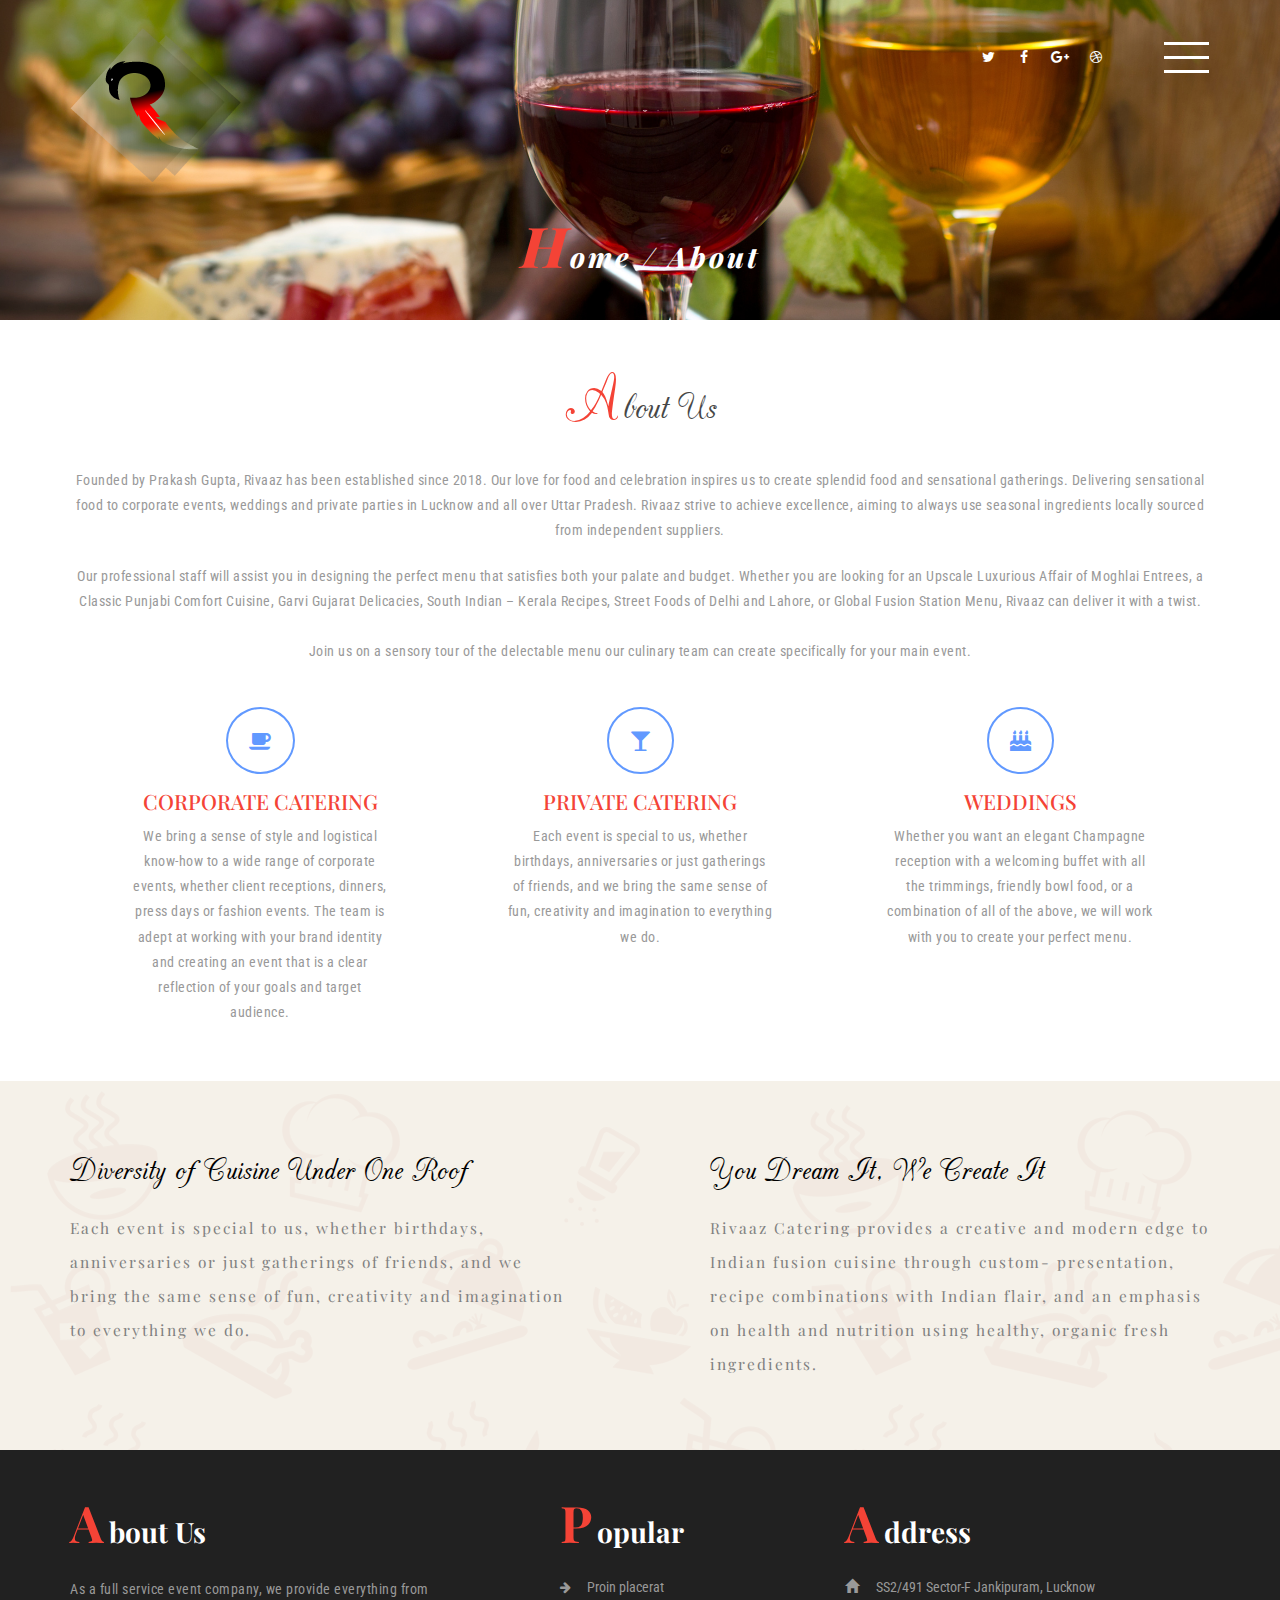
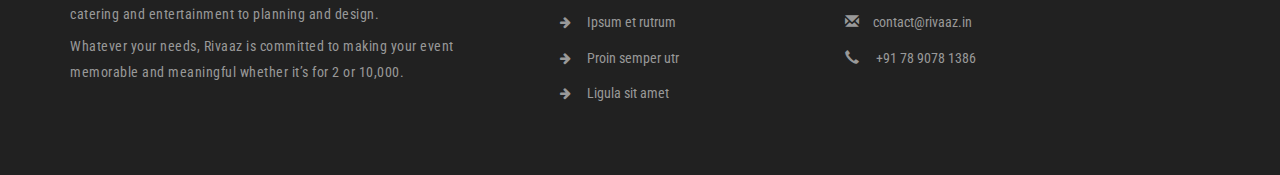
==== commit 2719a56e: "Logo added and little modification" ====
--- a/about.html
+++ b/about.html
@@ -34,7 +34,7 @@
 			<div class="header">
 				<div class="container">
 					<div class="logo">
-						<h1><a href="index.html">Rivaaz</a></h1>
+						<a href="index.html"><img src="images/catering-icon-rivaaz.png"></a>
 					</div> 
 					<div class="menu">
 						<a href="#" class="navicon"></a> 
@@ -43,8 +43,7 @@
 								<li><a href="index.html"> Home</a></li>
 								<li><a href="about.html" class="active"> About</a></li> 
 								<li><a href="gallery.html"> Gallery</a></li> 
-								<li><a href="codes.html"> Short Codes</a></li>
-								<li><a href="menu.html"> MENU</a></li>
+								<li><a href="menu.html"> Menu</a></li>
 								<li><a href="contact.php"> Contact Us</a></li>
 							</ul>
 						</div> 
@@ -74,7 +73,7 @@
 				<div class="w3ls-title"> 
 					<h3 class="agileits-title" style="font-family:CAC Champagne;">About us</h3>
 				</div>
-				<p class="about-w3text">Founded by Prakash Gupta, Rivaaz has been established since 2018. Our love for food and celebration inspires us to create splendid food and sensational gatherings. As a full service event company, we provide everything from catering and entertainment to planning and design. Whatever your needs, Rivaaz is committed to making your event memorable and meaningful whether it’s for 2 or 10,000. Delivering sensational food to corporate events, weddings and private parties in Lucknow and Uttar Pradesh.Rivaaz strive to achieve excellence, aiming to always use seasonal ingredients locally sourced from independent suppliers.</p>
+				<p class="about-w3text">Founded by Prakash Gupta, Rivaaz has been established since 2018. Our love for food and celebration inspires us to create splendid food and sensational gatherings. Delivering sensational food to corporate events, weddings and private parties in Lucknow and all over Uttar Pradesh. Rivaaz strive to achieve excellence, aiming to always use seasonal ingredients locally sourced from independent suppliers.</p>
 				<br><p class="about-w3text">Our professional staff will assist you in designing the perfect menu that satisfies both your palate and budget. Whether you are looking for an Upscale Luxurious Affair of Moghlai Entrees, a Classic Punjabi Comfort Cuisine, Garvi Gujarat Delicacies, South Indian – Kerala Recipes, Street Foods of Delhi and Lahore, or Global Fusion Station Menu, Rivaaz can deliver it with a twist.<p>
 				<br><p class="about-w3text">Join us on a sensory tour of the delectable menu our culinary team can create specifically for your main event.
 				</p>
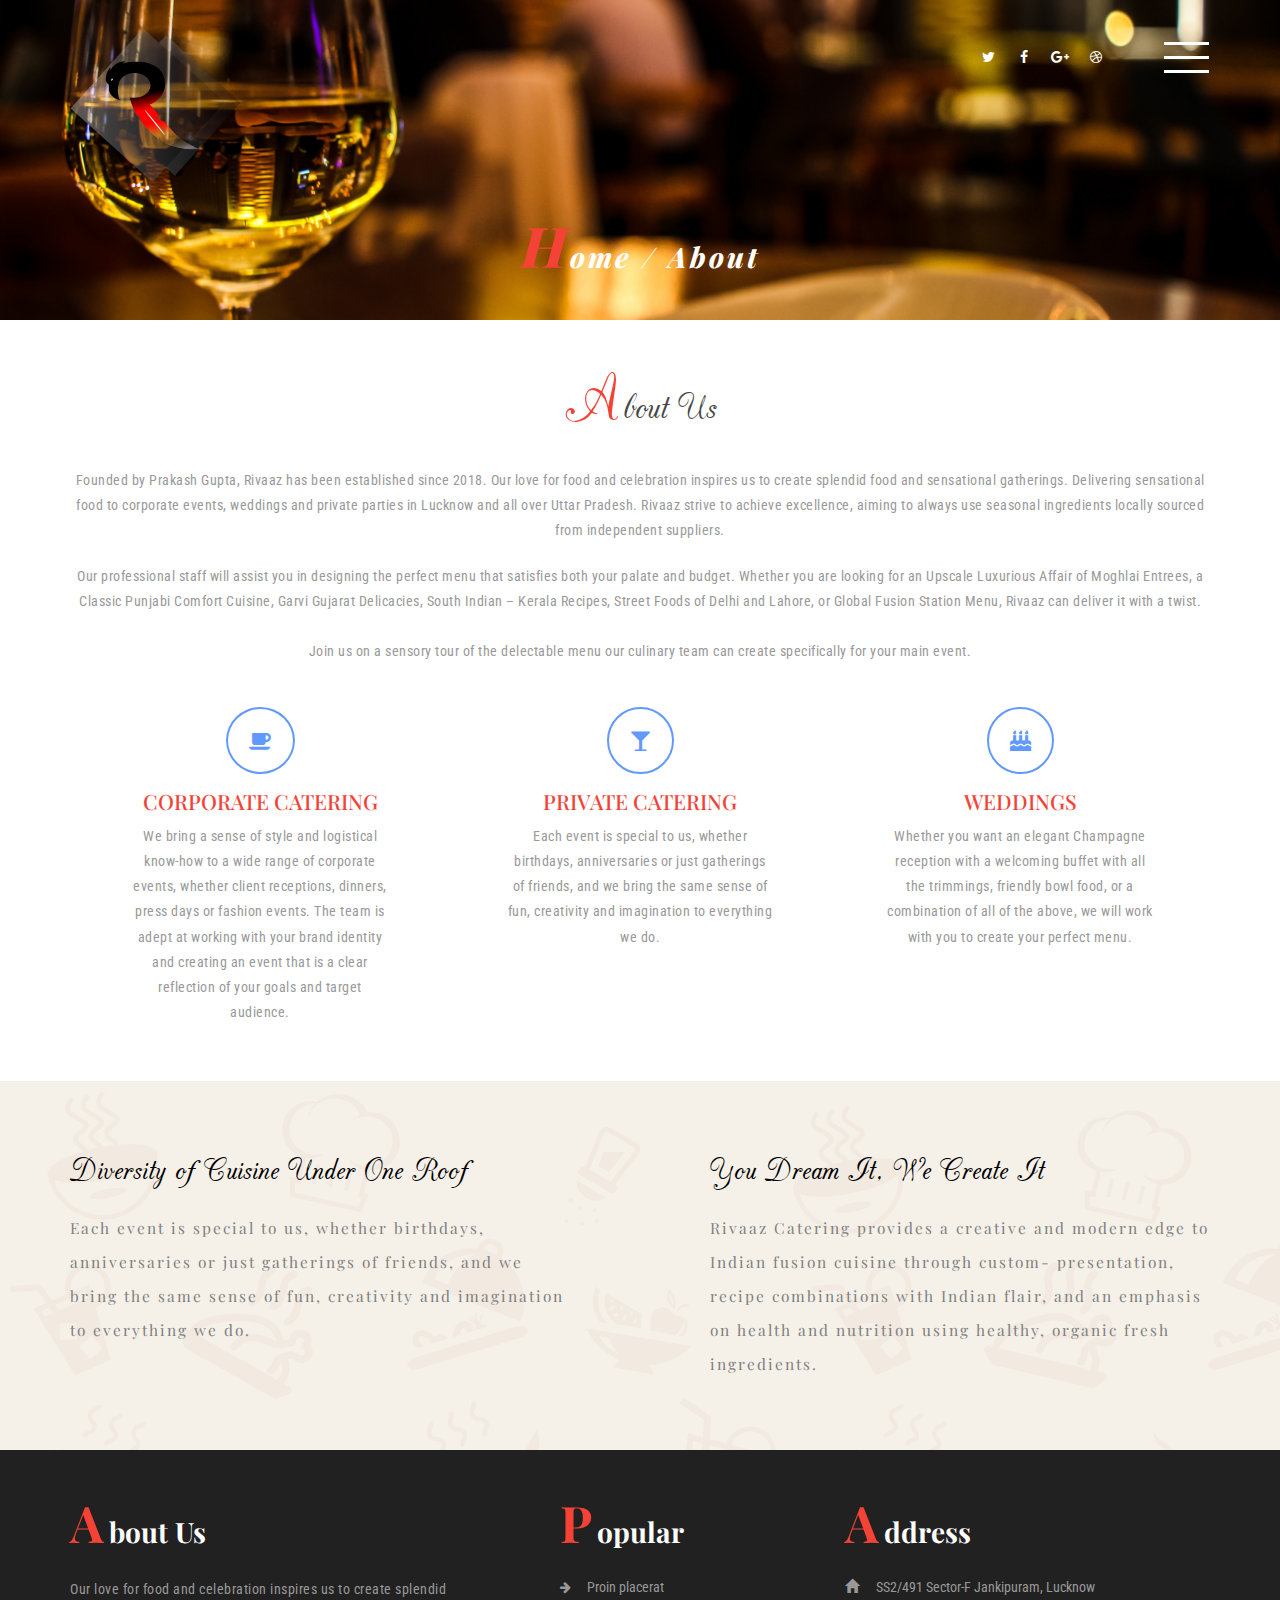
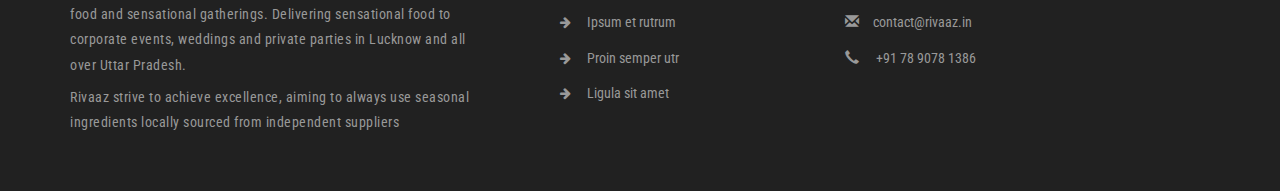
==== commit 77e6f08c: "update in content and tagline" ====
--- a/about.html
+++ b/about.html
@@ -199,7 +199,7 @@
 			<div class="container">
 				<div class="col-md-5 col-sm-5 agileinfo_footer_grid">
 					<h3 class="agileits-title">About Us</h3>
-					<p>As a full service event company, we provide everything from catering and entertainment to planning and design. <span>Whatever your needs, Rivaaz is committed to making your event memorable and meaningful whether it’s for 2 or 10,000.</span></p>
+					<p>Our love for food and celebration inspires us to create splendid food and sensational gatherings. Delivering sensational food to corporate events, weddings and private parties in Lucknow and all over Uttar Pradesh.<span>Rivaaz strive to achieve excellence, aiming to always use seasonal ingredients locally sourced from independent suppliers</span></p>
 				</div>
 				<div class="col-md-3 col-sm-3 agileinfo_footer_grid mid-w3l nav2">
 					<h3 class="agileits-title">Popular</h3>
--- a/css/style.css
+++ b/css/style.css
@@ -1,9 +1,4 @@
-/*--
-Author: W3layouts
-Author URL: http://w3layouts.com
-License: Creative Commons Attribution 3.0 Unported
-License URL: http://creativecommons.org/licenses/by/3.0/
---*/
+
 body{
     /* W3C, IE 10+/ Edge, Firefox 16+, Chrome 26+, Opera 12+, Safari 7+ */
 
@@ -35,6 +30,14 @@
     text-decoration:none;
     outline: none;
 } 
+#cat{
+    margin-top: -20px;
+    padding-left: 5em;
+}
+#tagline{
+    font-family: 'Great Vibes';
+    font-size: 3em;
+}
 /*-- banner --*/  
 .banner{ 
     background:url(../images/1.jpg)no-repeat center center;
@@ -270,9 +273,9 @@
 .banner-text h2:after {
     content: '';
     background: url(../images/line.png)repeat 0px 0px;
-    background-size: 52%;
+    background-size: 100%;
     width: 100%;
-    height: 5px;
+    height: 6px;
     position: absolute;
     bottom: -8px;
     left: 0;
@@ -288,7 +291,7 @@
     color: #fff;
     text-align: center;
     line-height: 2em;
-    margin: 2em 0 0;
+    /*margin: 2em 0 0;*/
     font-weight: 300;
     letter-spacing: 2px;
 }
@@ -1793,9 +1796,7 @@
 .banner-w3lstext { 
     padding: 1em; 
 }
-.banner-text p { 
-    margin: 1.2em 0 0; 
-}
+
 .agileits_reservation { 
     padding: 2em; 
 }
@@ -1856,6 +1857,9 @@
 .banner-text p { 
     font-size: .8em;
 }
+#tagline{
+    font-size: 2.7em;
+}
 .span1_of_1 {
     width: 45%;
 }
@@ -1877,6 +1881,10 @@
 }
 }
 @media(max-width:600px){
+     #cat{
+    margin-top: -16px;
+    padding-left: 5em;
+}
     .logo h1 {
     font-size: 4em;
 }
@@ -2013,6 +2021,9 @@
 }
 } 
 @media(max-width:414px){
+    #tagline{
+    font-size: 2em;
+}
     .logo h1 {
     font-size: 3.1em;
 }
@@ -2138,6 +2149,7 @@
 }
 }
 @media(max-width:320px){
+   
     .logo h1 {
     font-size: 2.2em;
 }
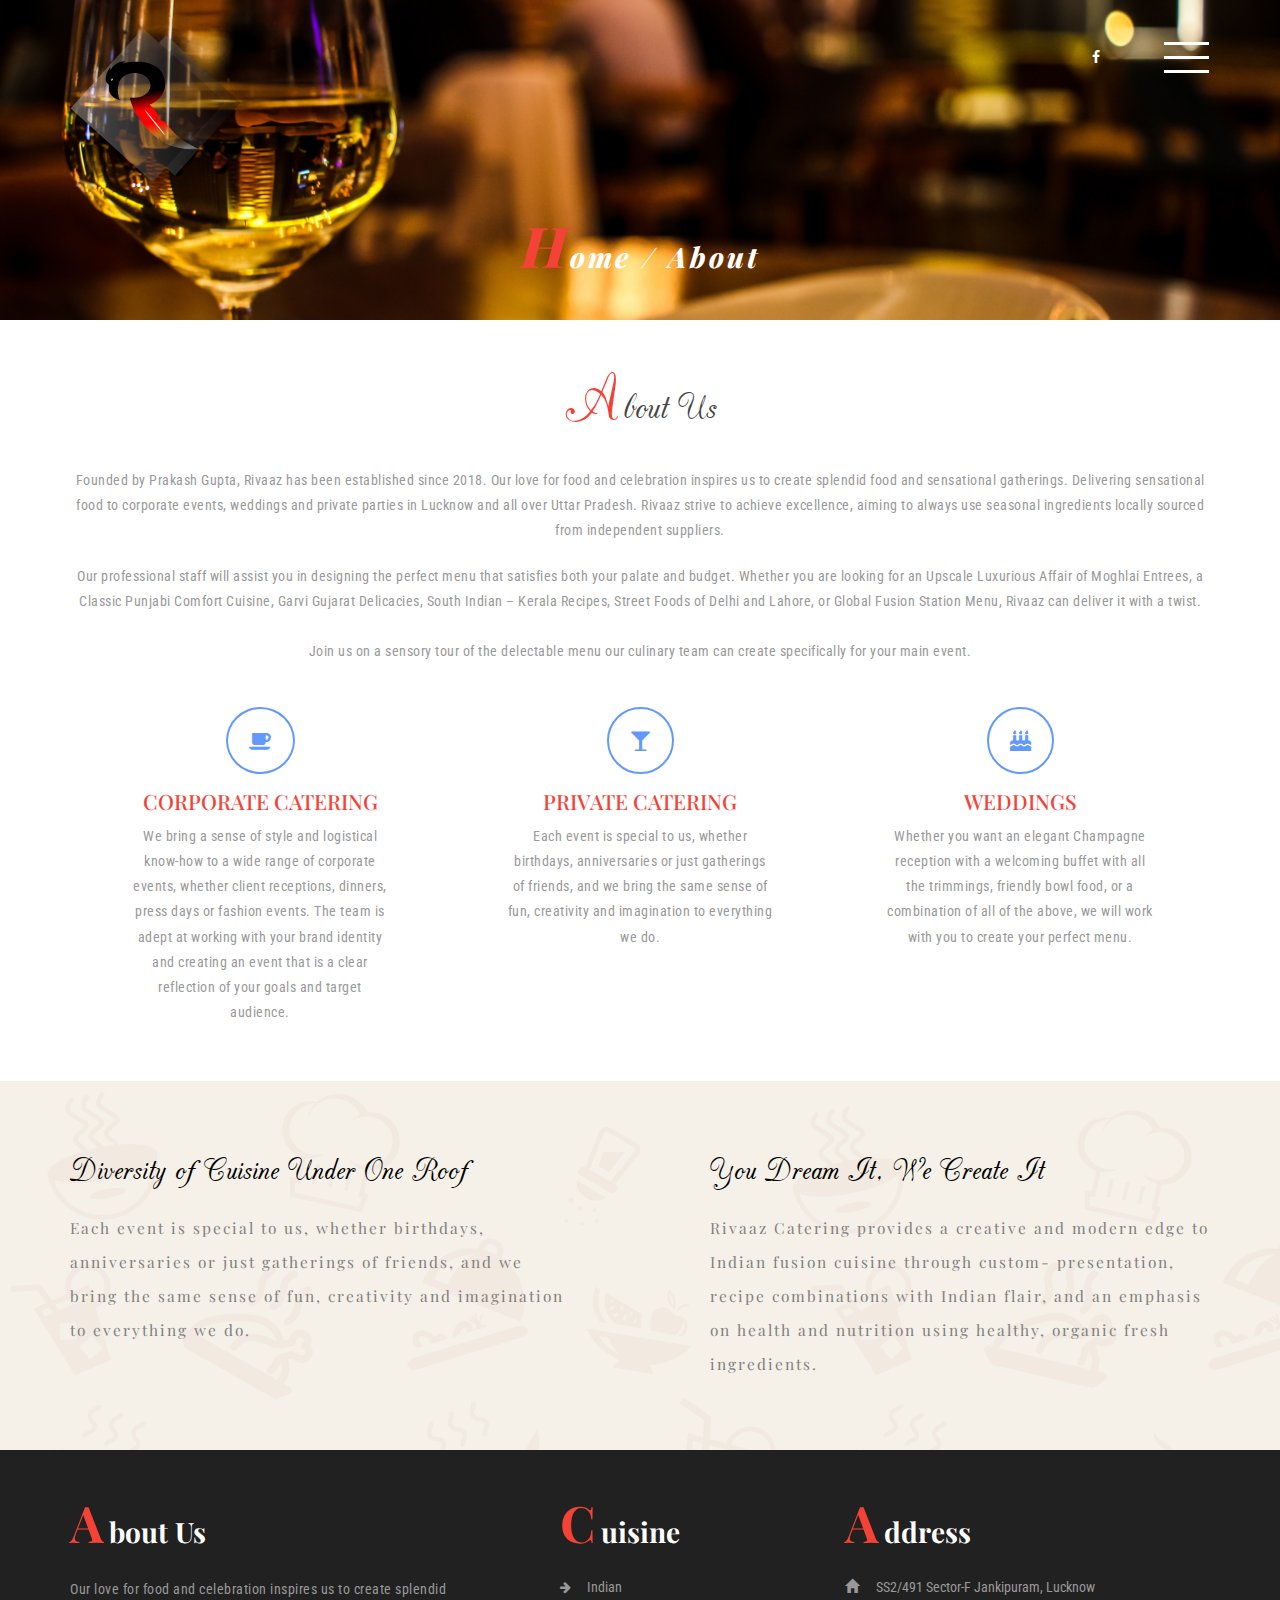
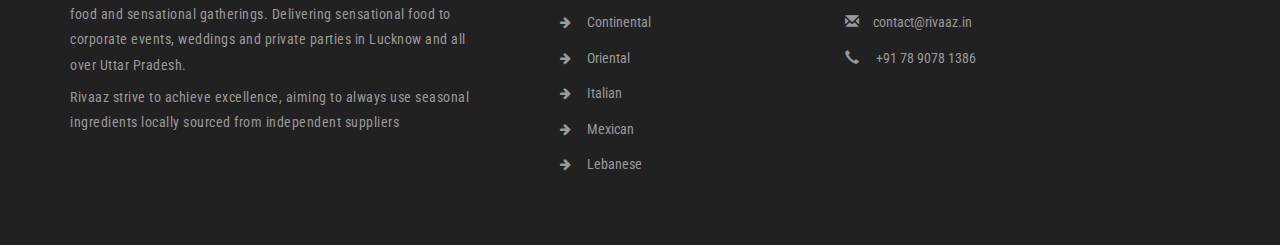
==== commit 7a157540: "Update in cuisine" ====
--- a/about.html
+++ b/about.html
@@ -49,10 +49,7 @@
 						</div> 
 					</div>   
 					<div class="social-w3licon">
-						<a href="#" class="social-button twitter"><i class="fa fa-twitter"></i></a>
 						<a href="#" class="social-button facebook"><i class="fa fa-facebook"></i></a> 
-						<a href="#" class="social-button google"><i class="fa fa-google-plus"></i></a> 
-						<a href="#" class="social-button dribbble"><i class="fa fa-dribbble"></i></a> 
 					</div>
 					<div class="clearfix"> </div>
 				</div>
@@ -202,14 +199,17 @@
 					<p>Our love for food and celebration inspires us to create splendid food and sensational gatherings. Delivering sensational food to corporate events, weddings and private parties in Lucknow and all over Uttar Pradesh.<span>Rivaaz strive to achieve excellence, aiming to always use seasonal ingredients locally sourced from independent suppliers</span></p>
 				</div>
 				<div class="col-md-3 col-sm-3 agileinfo_footer_grid mid-w3l nav2">
-					<h3 class="agileits-title">Popular</h3>
+					<h3 class="agileits-title">Cuisine</h3>
 					<ul>
-						<li><a href="#myModal" data-toggle="modal"><i class="fa fa-arrow-right"></i> Proin placerat</a></li>
-						<li><a href="#myModal" data-toggle="modal"><i class="fa fa-arrow-right"></i> Ipsum et rutrum</a></li>
-						<li><a href="#myModal" data-toggle="modal"><i class="fa fa-arrow-right"></i> Proin semper utr</a></li>
-						<li><a href="#myModal" data-toggle="modal"><i class="fa fa-arrow-right"></i> Ligula sit amet</a></li>
+						<li><a href="#Indian" data-toggle="modal"><i class="fa fa-arrow-right"></i> Indian</a></li>
+						<li><a href="#Continental" data-toggle="modal"><i class="fa fa-arrow-right"></i> Continental</a></li>
+						<li><a href="#Oriental" data-toggle="modal"><i class="fa fa-arrow-right"></i> Oriental</a></li>
+						<li><a href="#Italian" data-toggle="modal"><i class="fa fa-arrow-right"></i> Italian</a></li>
+						<li><a href="#Mexican" data-toggle="modal"><i class="fa fa-arrow-right"></i> Mexican</a></li>
+						<li><a href="#Lebanese" data-toggle="modal"><i class="fa fa-arrow-right"></i> Lebanese</a></li>
 					</ul>
 				</div>
+				
 				<div class="col-md-4 col-sm-4 agileinfo_footer_grid">
 					<h3 class="agileits-title">Address</h3>
 					<ul>
@@ -226,17 +226,122 @@
 		</div>
 		<!-- //footer -->
 		<!-- modal-about -->
-		<div class="modal bnr-modal fade" id="myModal" tabindex="-1" role="dialog">
-			<div class="modal-dialog" role="document">
-				<div class="modal-content">
-					<div class="modal-header">
-						<button type="button" class="close" data-dismiss="modal" aria-label="Close"><span aria-hidden="true">&times;</span></button>						
-					</div> 
-					<div class="modal-body modal-spa">
-						<img src="images/g2.jpg" class="img-responsive" alt=""/>
-						<div class="modal-w3lstext">
-							<h4>Blanditiis deleniti</h4>
-							<p>Lorem ipsum dolor sit amet, consectetur adipiscing elit. Cras rutrum iaculis enim, non convallis felis mattis at. Donec fringilla lacus eu pretium rutrum. Cras aliquet congue ullamcorper. Etiam mattis eros eu ullamcorper volutpat. Proin ut dui a urna efficitur varius. uisque molestie cursus mi et congue consectetur adipiscing elit cras rutrum iaculis enim, Lorem ipsum dolor sit amet, non convallis felis mattis at. Maecenas sodales tortor ac ligula ultrices dictum et quis urna. Etiam pulvinar metus neque, eget porttitor massa vulputate in. Fusce lacus purus, pulvinar ut lacinia id, sagittis eumi.</p>
+		<div class="modal bnr-modal fade" id="owner" tabindex="-1" role="dialog">
+			<div class="modal-dialog" role="document">
+				<div class="modal-content">
+					<div class="modal-header">
+						<button type="button" class="close" data-dismiss="modal" aria-label="Close"><span aria-hidden="true">&times;</span></button>						
+					</div> 
+					<div class="modal-body modal-spa">
+						<img src="images/owner.jpeg" class="img-responsive" alt=""/>
+						<div class="modal-w3lstext">
+							<h4>Chef Prakash Gupta</h4>
+							<p>Chef Prakash Gupta is an ex-employee of Hyatt Regency, Kolkata. After completing his graduation from the prestigious culinary institute IHM Kolkata, he went on to garner practical knowledge from the culinary masters in Hyatt Regency, Kolkata. During the entire work duration of more than 3 years as a Chef, he learned the ins and outs of different cuisines from national and international personalities. He has now moved ahead with his goal of becoming an entrepreneur and ushering the masses to a 5-star opulence, by a more refined take on the catering business.  </p>
+						</div> 
+					</div> 
+				</div>
+			</div>
+		</div>
+		<div class="modal bnr-modal fade" id="Indian" tabindex="-1" role="dialog">
+			<div class="modal-dialog" role="document">
+				<div class="modal-content">
+					<div class="modal-header">
+						<button type="button" class="close" data-dismiss="modal" aria-label="Close"><span aria-hidden="true">&times;</span></button>						
+					</div> 
+					<div class="modal-body modal-spa">
+						<img src="images/indian.jpeg" class="img-responsive" alt=""/>
+						<div class="modal-w3lstext">
+							<h4>Indian Cuisine</h4>
+							<p>Indian cuisine consists of a wide variety of regional and traditional cuisines native to the Indian subcontinent. Given the range of diversity in soil type, climate, culture, ethnic groups, and occupations, these cuisines vary substantially from each other and use locally available spices, herbs, vegetables, and fruits.</p>
+						</div> 
+					</div> 
+				</div>
+			</div>
+		</div>
+		<div class="modal bnr-modal fade" id="Continental" tabindex="-1" role="dialog">
+			<div class="modal-dialog" role="document">
+				<div class="modal-content">
+					<div class="modal-header">
+						<button type="button" class="close" data-dismiss="modal" aria-label="Close"><span aria-hidden="true">&times;</span></button>						
+					</div> 
+					<div class="modal-body modal-spa">
+						<img src="images/continental.jpeg" class="img-responsive" alt=""/>
+						<div class="modal-w3lstext">
+							<h4>Continental Cuisine</h4>
+							<p>Continental cuisine, is a generalized term collectively referring to the cuisines of Europe and other countries. It includes Europe, Russia, New Zealand, Britain, Australasia, Oceania, Latin America and cuisines of North America which derive substantial influence from continental settlers in those regions. These places may not have a distinguished cuisine of their own, and also are very similar in some way or the other in terms of taste, ingredients, spices, flavorings, herbs and method of cooking.  Continental cuisine on the whole can be referred as International cuisine, the term is used by East Asians to contrast with Asian styles of cooking.</p>
+							<p>Continental dishes that are made by stewing, grilling and roasting method are low in calories, as they make very less use of fats. Continental food mainly consists of high protein items like eggs and meats. Seafood is high in Omega-3 fatty acids and it is also one of the main food items in continental dishes.</p>
+						</div> 
+					</div> 
+				</div>
+			</div>
+		</div>
+		<div class="modal bnr-modal fade" id="Oriental" tabindex="-1" role="dialog">
+			<div class="modal-dialog" role="document">
+				<div class="modal-content">
+					<div class="modal-header">
+						<button type="button" class="close" data-dismiss="modal" aria-label="Close"><span aria-hidden="true">&times;</span></button>						
+					</div> 
+					<div class="modal-body modal-spa">
+						<img src="images/oriental.jpeg" class="img-responsive" alt=""/>
+						<div class="modal-w3lstext">
+							<h4>Oriental Cuisine</h4>
+							<p>Oriental cuisine can actually refer to very different styles of Asian cooking depending on the nation or area. The Oriental section of Asia covers a huge chunk of eastern Asia known as the Far East, and thus encompasses a wide range of culinary traditions. What might be called Oriental cooking in one nation might be considered something else in another nation.</p>
+						</div> 
+					</div> 
+				</div>
+			</div>
+		</div>
+		<div class="modal bnr-modal fade" id="Italian" tabindex="-1" role="dialog">
+			<div class="modal-dialog" role="document">
+				<div class="modal-content">
+					<div class="modal-header">
+						<button type="button" class="close" data-dismiss="modal" aria-label="Close"><span aria-hidden="true">&times;</span></button>						
+					</div> 
+					<div class="modal-body modal-spa">
+						<img src="images/italian.jpg" class="img-responsive" alt=""/>
+						<div class="modal-w3lstext">
+							<h4>Italian Cuisine</h4>
+							<p>Italian cuisine is food typical from Italy. It has developed through centuries of social and economic changes, with roots stretching to antiquity.
+<br>
+Significant changes occurred with the discovery of the New World and the introduction of potatoes, tomatoes, bell peppers, maize and sugar beet, this last introduced in quantity in the 18th century.Italian cuisine is known for its regional diversity, especially between the north and the south of the Italian peninsula. It offers an abundance of taste, and is one of the most popular and copied in the world. It influenced several cuisines around the world chiefly that of the United States.
+<br>
+Italian cuisine is generally characterized by its simplicity, with many dishes having only two to four main ingredients. Italian cooks rely chiefly on the quality of the ingredients rather than on elaborate preparation. Ingredients and dishes vary by region. Many dishes that were once regional, have proliferated with variations throughout the country.</p>
+						</div> 
+					</div> 
+				</div>
+			</div>
+		</div>
+		<div class="modal bnr-modal fade" id="Mexican" tabindex="-1" role="dialog">
+			<div class="modal-dialog" role="document">
+				<div class="modal-content">
+					<div class="modal-header">
+						<button type="button" class="close" data-dismiss="modal" aria-label="Close"><span aria-hidden="true">&times;</span></button>						
+					</div> 
+					<div class="modal-body modal-spa">
+						<img src="images/mexican.jpeg" class="img-responsive" alt=""/>
+						<div class="modal-w3lstext">
+							<h4>Mexican Cuisine</h4>
+							<p>Mexican cuisine is as complex as other ancient cuisines, such as those of China and Japan, with techniques and skills developed over thousands of years of history.It is created mostly with ingredients native to Mexico, as well as those brought over by the Spanish conquistadors, with some new influences since then. In addition to staples, such as corn and chile peppers, native ingredients include tomatoes, squashes, avocados, cocoa and vanilla, as well as ingredients not generally used in other cuisines, such as edible flowers, vegetables like huauzontle and papaloquelite, or small criollo avocados, whose skin is edible.<br>
+Vegetables play an important role in Mexican cuisine. Common vegetables include zucchini, cauliflower, corn, potatoes, spinach, swiss chard, mushrooms, jitomate (red tomato), green tomato, etc. Other traditional vegetable ingredients include chiles, huitlacoche (corn fungus), huauzontle, and nopal (cactus leaves) to name a few.<br>
+European contributions include chicken,  cheese, herbs and spices, as well as some fruits.<br>
+Tropical fruits, many of which are indigenous to Mexico and the Americas, such as guava, prickly pear, sapote, mangoes, bananas, pineapple and cherimoya (custard apple) are popular, especially in the center and south of the country.</p>
+						</div> 
+					</div> 
+				</div>
+			</div>
+		</div>
+		<div class="modal bnr-modal fade" id="Lebanese" tabindex="-1" role="dialog">
+			<div class="modal-dialog" role="document">
+				<div class="modal-content">
+					<div class="modal-header">
+						<button type="button" class="close" data-dismiss="modal" aria-label="Close"><span aria-hidden="true">&times;</span></button>						
+					</div> 
+					<div class="modal-body modal-spa">
+						<img src="images/lebanese.jpeg" class="img-responsive" alt=""/>
+						<div class="modal-w3lstext">
+							<h4>Lebanese Cuisine</h4>
+							<p>Lebanese cuisine is a Levantine style of cooking that includes an abundance of whole grains, fruits, vegetables, starches, fresh fish and seafood; animal fats are consumed sparingly. Poultry is eaten more often than red meat, and when red meat is eaten, it is usually lamb on the coast, and goat meat in the mountain regions. It also includes copious amounts of garlic and olive oil, often seasoned by lemon juice. Chickpeas and parsley are also staples of the Lebanese diet.<br>
+							Well known savoury dishes include baba ghanouj, a dip made of char-grilled eggplant; falafel, small deep-fried patties made of highly spiced ground chickpeas, fava beans, or a combination of the two; and shawarma, a sandwich with marinated meat skewered and cooked on large rods. An important component of many Lebanese meals is hummus, a dip or spread made of blended chickpeas, sesame tahini, lemon juice, and garlic, typically eaten with pita bread. A well known dessert is baklava, which is made of layered filo pastry filled with nuts and steeped in date syrup or honey. Some desserts are specifically prepared on special occasions: the meghli, for instance, is served to celebrate a newborn baby in the family.</p>
 						</div> 
 					</div> 
 				</div>
--- a/css/style.css
+++ b/css/style.css
@@ -35,7 +35,6 @@
     padding-left: 5em;
 }
 #tagline{
-    font-family: 'Great Vibes';
     font-size: 3em;
 }
 /*-- banner --*/  
